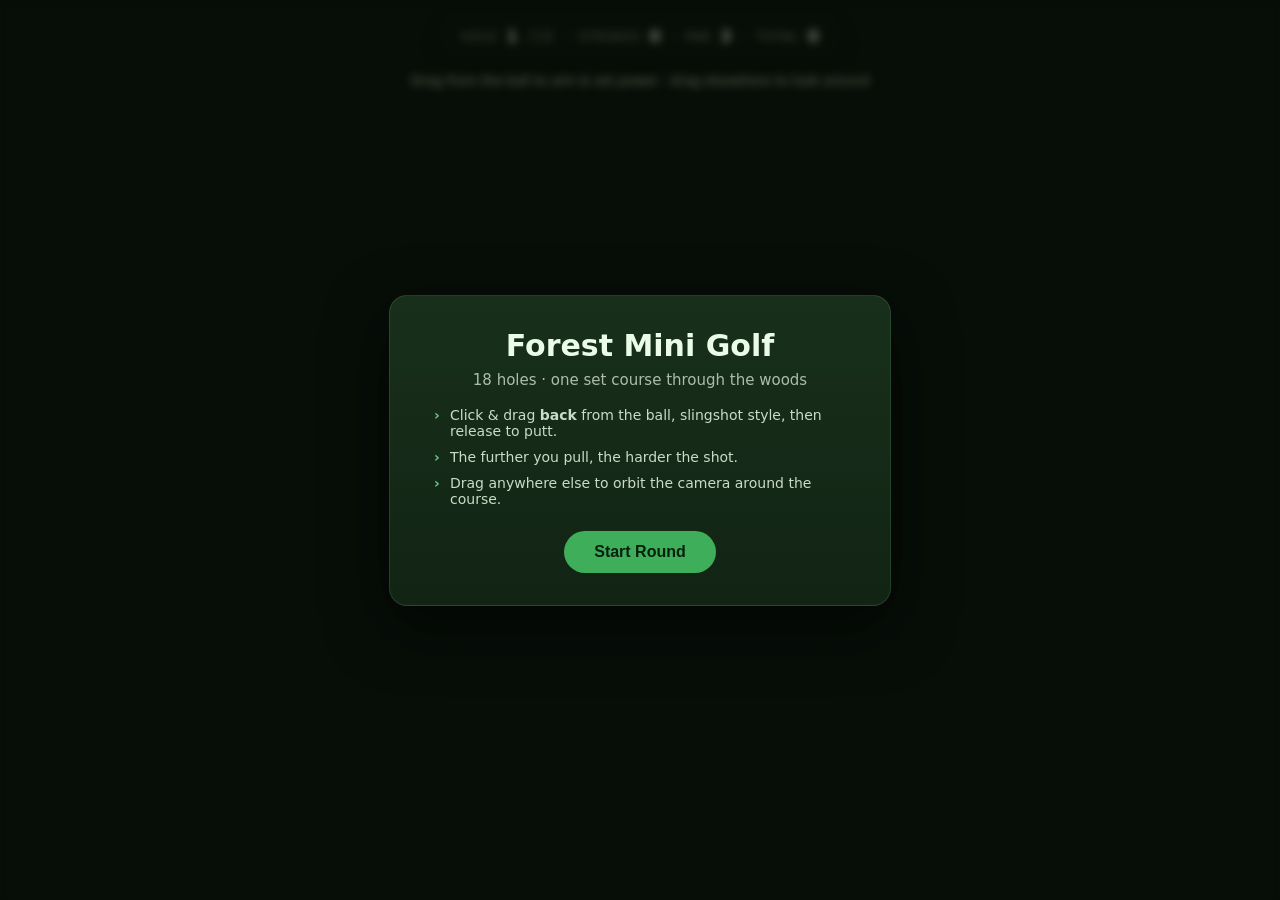
==== index.html @ 0131e3a5 "Prevent stale cache: no-cache meta + per-load versioned asset URLs" ====
<!DOCTYPE html>
<html lang="en">
<head>
  <meta charset="UTF-8" />
  <meta name="viewport" content="width=device-width, initial-scale=1.0" />
  <title>Forest Mini Golf</title>
  <!-- Never let the browser serve a stale page -->
  <meta http-equiv="Cache-Control" content="no-cache, no-store, must-revalidate" />
  <meta http-equiv="Pragma" content="no-cache" />
  <meta http-equiv="Expires" content="0" />
  <!-- Load the stylesheet with a per-load version so it's never cached -->
  <script>
    document.write(
      '<link rel="stylesheet" href="style.css?v=' + Date.now() + '">'
    );
  </script>
</head>
<body>
  <div id="ui">
    <div id="hud">
      <span class="label">Hole</span>
      <span id="hole">1</span>
      <span class="muted">/18</span>
      <span class="sep">·</span>
      <span class="label">Strokes</span>
      <span id="strokes">0</span>
      <span class="sep">·</span>
      <span class="label">Par</span>
      <span id="par">3</span>
      <span class="sep">·</span>
      <span class="label">Total</span>
      <span id="total">0</span>
    </div>
    <div id="hint">Drag from the ball to aim &amp; set power · drag elsewhere to look around</div>
  </div>

  <!-- Title / overview screen -->
  <div id="start">
    <div class="card">
      <h1>Forest Mini Golf</h1>
      <p class="tag">18 holes · one set course through the woods</p>
      <ul class="how">
        <li>Click &amp; drag <b>back</b> from the ball, slingshot style, then release to putt.</li>
        <li>The further you pull, the harder the shot.</li>
        <li>Drag anywhere else to orbit the camera around the course.</li>
      </ul>
      <button id="start-btn">Start Round</button>
    </div>
  </div>

  <!-- Between-hole / end-of-round message -->
  <div id="message" class="hidden">
    <div class="card">
      <h1 id="msg-title">Nice!</h1>
      <p id="msg-body"></p>
      <div id="scorecard" class="hidden"></div>
      <button id="msg-btn">Next Hole</button>
    </div>
  </div>

  <canvas id="renderCanvas" touch-action="none"></canvas>

  <script src="https://cdn.babylonjs.com/babylon.js"></script>
  <!-- Load the game with a per-load version so updates always show immediately -->
  <script>
    document.write(
      '<script src="game.js?v=' + Date.now() + '"><\/script>'
    );
  </script>
</body>
</html>
---- style.css ----
* {
  margin: 0;
  padding: 0;
  box-sizing: border-box;
}

html,
body {
  width: 100%;
  height: 100%;
  overflow: hidden;
  font-family: "Segoe UI", system-ui, -apple-system, sans-serif;
  background: #0c130d;
}

#renderCanvas {
  width: 100%;
  height: 100%;
  display: block;
  touch-action: none;
  outline: none;
}

#ui {
  position: absolute;
  top: 0;
  left: 0;
  width: 100%;
  padding: 16px;
  pointer-events: none;
  z-index: 10;
  display: flex;
  flex-direction: column;
  align-items: center;
  gap: 10px;
}

#hud {
  display: flex;
  align-items: center;
  gap: 9px;
  background: rgba(12, 24, 14, 0.62);
  color: #eafbe7;
  padding: 10px 18px;
  border-radius: 999px;
  backdrop-filter: blur(8px);
  font-size: 16px;
  font-weight: 600;
  letter-spacing: 0.3px;
  box-shadow: 0 6px 20px rgba(0, 0, 0, 0.35);
  border: 1px solid rgba(255, 255, 255, 0.06);
}

#hud .label {
  opacity: 0.55;
  font-weight: 500;
  font-size: 13px;
  text-transform: uppercase;
}

#hud .muted {
  opacity: 0.4;
  font-weight: 500;
}

#hud .sep {
  opacity: 0.25;
}

#hint {
  background: rgba(12, 24, 14, 0.5);
  color: #cfe9c8;
  padding: 6px 14px;
  border-radius: 999px;
  font-size: 13px;
  backdrop-filter: blur(8px);
}

/* Overlays */
#start,
#message {
  position: absolute;
  inset: 0;
  z-index: 20;
  display: flex;
  align-items: center;
  justify-content: center;
  background: rgba(4, 10, 5, 0.55);
  backdrop-filter: blur(4px);
}

#start.hidden,
#message.hidden,
#scorecard.hidden {
  display: none;
}

.card {
  background: linear-gradient(180deg, #18301b, #122414);
  color: #eafbe7;
  padding: 32px 40px;
  border-radius: 18px;
  text-align: center;
  box-shadow: 0 20px 60px rgba(0, 0, 0, 0.55);
  border: 1px solid rgba(140, 220, 150, 0.14);
  max-width: 92%;
}

.card h1 {
  font-size: 30px;
  margin-bottom: 8px;
}

.card .tag {
  opacity: 0.7;
  margin-bottom: 18px;
  font-size: 15px;
}

.card p {
  opacity: 0.8;
  margin-bottom: 20px;
  font-size: 15px;
}

.card .how {
  list-style: none;
  text-align: left;
  margin: 0 auto 24px;
  max-width: 420px;
  display: flex;
  flex-direction: column;
  gap: 10px;
}

.card .how li {
  font-size: 14px;
  opacity: 0.85;
  padding-left: 20px;
  position: relative;
}

.card .how li::before {
  content: "›";
  position: absolute;
  left: 4px;
  color: #7fe39a;
  font-weight: 700;
}

button {
  background: #3fae5a;
  color: #06210d;
  border: none;
  padding: 12px 30px;
  border-radius: 999px;
  font-size: 16px;
  font-weight: 700;
  cursor: pointer;
  transition: transform 0.08s ease, background 0.15s ease;
}

button:hover {
  background: #4fc46c;
}

button:active {
  transform: scale(0.96);
}

/* Scorecard */
#scorecard {
  margin: 0 auto 22px;
  max-width: 460px;
}

#scorecard table {
  width: 100%;
  border-collapse: collapse;
  font-size: 13px;
}

#scorecard th,
#scorecard td {
  padding: 5px 8px;
  text-align: center;
  border-bottom: 1px solid rgba(255, 255, 255, 0.07);
}

#scorecard th {
  opacity: 0.55;
  font-weight: 600;
  text-transform: uppercase;
  font-size: 11px;
}

#scorecard td.under {
  color: #6ee38a;
}

#scorecard td.over {
  color: #e88a7a;
}

#scorecard tr.total td {
  font-weight: 700;
  border-top: 2px solid rgba(255, 255, 255, 0.15);
  border-bottom: none;
  padding-top: 8px;
}
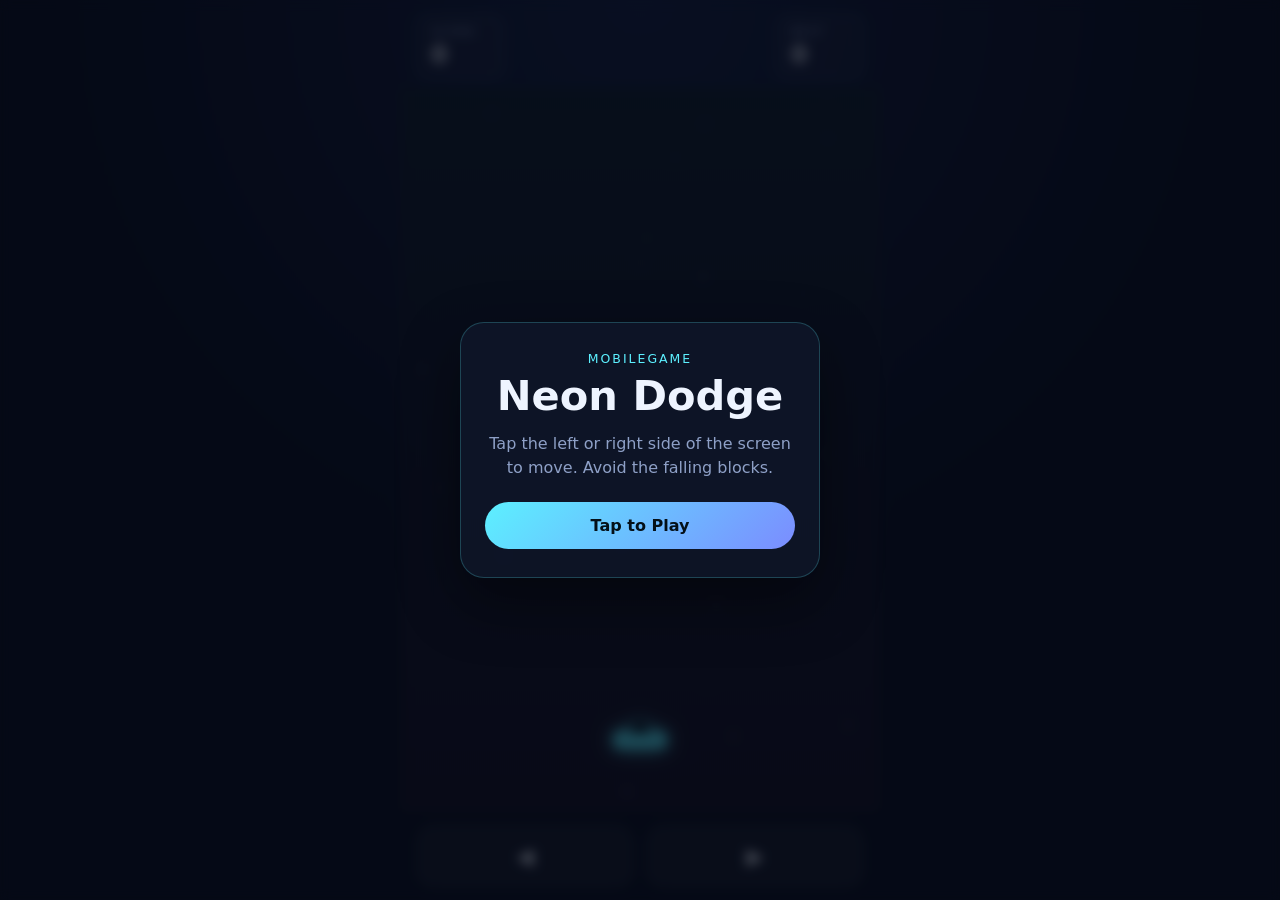
==== commit 4f9ab428: "Add Neon Dodge, a touch-friendly mobile browser game Introduce a simple canvas game with tap control" ====
--- a/index.html
+++ b/index.html
@@ -2,70 +2,41 @@
 <html lang="en">
 <head>
   <meta charset="UTF-8" />
-  <meta name="viewport" content="width=device-width, initial-scale=1.0" />
-  <title>Forest Mini Golf</title>
-  <!-- Never let the browser serve a stale page -->
-  <meta http-equiv="Cache-Control" content="no-cache, no-store, must-revalidate" />
-  <meta http-equiv="Pragma" content="no-cache" />
-  <meta http-equiv="Expires" content="0" />
-  <!-- Load the stylesheet with a per-load version so it's never cached -->
-  <script>
-    document.write(
-      '<link rel="stylesheet" href="style.css?v=' + Date.now() + '">'
-    );
-  </script>
+  <meta name="viewport" content="width=device-width, initial-scale=1.0, user-scalable=no" />
+  <meta name="apple-mobile-web-app-capable" content="yes" />
+  <title>Neon Dodge</title>
+  <link rel="stylesheet" href="style.css" />
 </head>
 <body>
-  <div id="ui">
-    <div id="hud">
-      <span class="label">Hole</span>
-      <span id="hole">1</span>
-      <span class="muted">/18</span>
-      <span class="sep">·</span>
-      <span class="label">Strokes</span>
-      <span id="strokes">0</span>
-      <span class="sep">·</span>
-      <span class="label">Par</span>
-      <span id="par">3</span>
-      <span class="sep">·</span>
-      <span class="label">Total</span>
-      <span id="total">0</span>
+  <div id="app">
+    <header>
+      <div class="score-box">
+        <span class="label">Score</span>
+        <span id="score">0</span>
+      </div>
+      <div class="score-box">
+        <span class="label">Best</span>
+        <span id="best">0</span>
+      </div>
+    </header>
+
+    <canvas id="game" touch-action="none"></canvas>
+
+    <div id="overlay" class="visible">
+      <div class="panel">
+        <p class="eyebrow">MobileGame</p>
+        <h1>Neon Dodge</h1>
+        <p class="subtitle">Tap the left or right side of the screen to move. Avoid the falling blocks.</p>
+        <button id="play-btn" type="button">Tap to Play</button>
+      </div>
     </div>
-    <div id="hint">Drag from the ball to aim &amp; set power · drag elsewhere to look around</div>
+
+    <footer>
+      <button id="left-btn" type="button" aria-label="Move left">◀</button>
+      <button id="right-btn" type="button" aria-label="Move right">▶</button>
+    </footer>
   </div>
 
-  <!-- Title / overview screen -->
-  <div id="start">
-    <div class="card">
-      <h1>Forest Mini Golf</h1>
-      <p class="tag">18 holes · one set course through the woods</p>
-      <ul class="how">
-        <li>Click &amp; drag <b>back</b> from the ball, slingshot style, then release to putt.</li>
-        <li>The further you pull, the harder the shot.</li>
-        <li>Drag anywhere else to orbit the camera around the course.</li>
-      </ul>
-      <button id="start-btn">Start Round</button>
-    </div>
-  </div>
-
-  <!-- Between-hole / end-of-round message -->
-  <div id="message" class="hidden">
-    <div class="card">
-      <h1 id="msg-title">Nice!</h1>
-      <p id="msg-body"></p>
-      <div id="scorecard" class="hidden"></div>
-      <button id="msg-btn">Next Hole</button>
-    </div>
-  </div>
-
-  <canvas id="renderCanvas" touch-action="none"></canvas>
-
-  <script src="https://cdn.babylonjs.com/babylon.js"></script>
-  <!-- Load the game with a per-load version so updates always show immediately -->
-  <script>
-    document.write(
-      '<script src="game.js?v=' + Date.now() + '"><\/script>'
-    );
-  </script>
+  <script src="game.js"></script>
 </body>
 </html>
--- a/style.css
+++ b/style.css
@@ -1,210 +1,150 @@
 * {
+  box-sizing: border-box;
   margin: 0;
   padding: 0;
-  box-sizing: border-box;
+  -webkit-tap-highlight-color: transparent;
+}
+
+:root {
+  color-scheme: dark;
+  font-family: "Segoe UI", system-ui, sans-serif;
+  --bg: #0b1020;
+  --panel: rgba(15, 22, 40, 0.92);
+  --accent: #5cf0ff;
+  --accent-2: #ff5ca8;
+  --text: #eef4ff;
+  --muted: #8ea0c7;
 }
 
 html,
 body {
-  width: 100%;
   height: 100%;
   overflow: hidden;
-  font-family: "Segoe UI", system-ui, -apple-system, sans-serif;
-  background: #0c130d;
+  background: radial-gradient(circle at top, #18244a 0%, var(--bg) 55%);
+  color: var(--text);
 }
 
-#renderCanvas {
-  width: 100%;
+#app {
+  display: grid;
+  grid-template-rows: auto 1fr auto;
   height: 100%;
-  display: block;
-  touch-action: none;
-  outline: none;
+  max-width: 480px;
+  margin: 0 auto;
 }
 
-#ui {
-  position: absolute;
-  top: 0;
-  left: 0;
-  width: 100%;
-  padding: 16px;
-  pointer-events: none;
-  z-index: 10;
+header {
+  display: flex;
+  justify-content: space-between;
+  gap: 12px;
+  padding: 14px 16px 8px;
+}
+
+.score-box {
   display: flex;
   flex-direction: column;
-  align-items: center;
-  gap: 10px;
+  gap: 2px;
+  min-width: 88px;
+  padding: 10px 14px;
+  border: 1px solid rgba(92, 240, 255, 0.25);
+  border-radius: 14px;
+  background: rgba(255, 255, 255, 0.04);
 }
 
-#hud {
-  display: flex;
-  align-items: center;
-  gap: 9px;
-  background: rgba(12, 24, 14, 0.62);
-  color: #eafbe7;
-  padding: 10px 18px;
-  border-radius: 999px;
-  backdrop-filter: blur(8px);
-  font-size: 16px;
-  font-weight: 600;
-  letter-spacing: 0.3px;
-  box-shadow: 0 6px 20px rgba(0, 0, 0, 0.35);
-  border: 1px solid rgba(255, 255, 255, 0.06);
+.score-box .label {
+  font-size: 0.72rem;
+  letter-spacing: 0.08em;
+  text-transform: uppercase;
+  color: var(--muted);
 }
 
-#hud .label {
-  opacity: 0.55;
-  font-weight: 500;
-  font-size: 13px;
-  text-transform: uppercase;
-}
-
-#hud .muted {
-  opacity: 0.4;
-  font-weight: 500;
-}
-
-#hud .sep {
-  opacity: 0.25;
-}
-
-#hint {
-  background: rgba(12, 24, 14, 0.5);
-  color: #cfe9c8;
-  padding: 6px 14px;
-  border-radius: 999px;
-  font-size: 13px;
-  backdrop-filter: blur(8px);
-}
-
-/* Overlays */
-#start,
-#message {
-  position: absolute;
-  inset: 0;
-  z-index: 20;
-  display: flex;
-  align-items: center;
-  justify-content: center;
-  background: rgba(4, 10, 5, 0.55);
-  backdrop-filter: blur(4px);
-}
-
-#start.hidden,
-#message.hidden,
-#scorecard.hidden {
-  display: none;
-}
-
-.card {
-  background: linear-gradient(180deg, #18301b, #122414);
-  color: #eafbe7;
-  padding: 32px 40px;
-  border-radius: 18px;
-  text-align: center;
-  box-shadow: 0 20px 60px rgba(0, 0, 0, 0.55);
-  border: 1px solid rgba(140, 220, 150, 0.14);
-  max-width: 92%;
-}
-
-.card h1 {
-  font-size: 30px;
-  margin-bottom: 8px;
-}
-
-.card .tag {
-  opacity: 0.7;
-  margin-bottom: 18px;
-  font-size: 15px;
-}
-
-.card p {
-  opacity: 0.8;
-  margin-bottom: 20px;
-  font-size: 15px;
-}
-
-.card .how {
-  list-style: none;
-  text-align: left;
-  margin: 0 auto 24px;
-  max-width: 420px;
-  display: flex;
-  flex-direction: column;
-  gap: 10px;
-}
-
-.card .how li {
-  font-size: 14px;
-  opacity: 0.85;
-  padding-left: 20px;
-  position: relative;
-}
-
-.card .how li::before {
-  content: "›";
-  position: absolute;
-  left: 4px;
-  color: #7fe39a;
+.score-box span:last-child {
+  font-size: 1.5rem;
   font-weight: 700;
 }
 
-button {
-  background: #3fae5a;
-  color: #06210d;
-  border: none;
-  padding: 12px 30px;
-  border-radius: 999px;
-  font-size: 16px;
-  font-weight: 700;
-  cursor: pointer;
-  transition: transform 0.08s ease, background 0.15s ease;
+#game {
+  display: block;
+  width: 100%;
+  height: 100%;
+  touch-action: none;
 }
 
-button:hover {
-  background: #4fc46c;
+#overlay {
+  position: fixed;
+  inset: 0;
+  display: grid;
+  place-items: center;
+  padding: 24px;
+  background: rgba(4, 8, 18, 0.72);
+  backdrop-filter: blur(6px);
+  transition: opacity 0.2s ease;
 }
 
-button:active {
-  transform: scale(0.96);
+#overlay.hidden {
+  opacity: 0;
+  pointer-events: none;
 }
 
-/* Scorecard */
-#scorecard {
-  margin: 0 auto 22px;
-  max-width: 460px;
+.panel {
+  width: min(100%, 360px);
+  padding: 28px 24px;
+  border-radius: 24px;
+  border: 1px solid rgba(92, 240, 255, 0.22);
+  background: var(--panel);
+  box-shadow: 0 24px 60px rgba(0, 0, 0, 0.45);
+  text-align: center;
 }
 
-#scorecard table {
-  width: 100%;
-  border-collapse: collapse;
-  font-size: 13px;
+.eyebrow {
+  margin-bottom: 8px;
+  font-size: 0.78rem;
+  letter-spacing: 0.16em;
+  text-transform: uppercase;
+  color: var(--accent);
 }
 
-#scorecard th,
-#scorecard td {
-  padding: 5px 8px;
-  text-align: center;
-  border-bottom: 1px solid rgba(255, 255, 255, 0.07);
+.panel h1 {
+  font-size: clamp(2rem, 8vw, 2.6rem);
+  line-height: 1.05;
 }
 
-#scorecard th {
-  opacity: 0.55;
-  font-weight: 600;
-  text-transform: uppercase;
-  font-size: 11px;
+.subtitle {
+  margin: 14px 0 22px;
+  color: var(--muted);
+  line-height: 1.5;
 }
 
-#scorecard td.under {
-  color: #6ee38a;
+button {
+  border: 0;
+  cursor: pointer;
+  font: inherit;
 }
 
-#scorecard td.over {
-  color: #e88a7a;
+#play-btn {
+  width: 100%;
+  padding: 14px 18px;
+  border-radius: 999px;
+  background: linear-gradient(135deg, var(--accent), #7b8cff);
+  color: #041018;
+  font-weight: 700;
 }
 
-#scorecard tr.total td {
-  font-weight: 700;
-  border-top: 2px solid rgba(255, 255, 255, 0.15);
-  border-bottom: none;
-  padding-top: 8px;
+footer {
+  display: grid;
+  grid-template-columns: 1fr 1fr;
+  gap: 12px;
+  padding: 12px 16px calc(12px + env(safe-area-inset-bottom));
 }
+
+footer button {
+  padding: 18px 0;
+  border-radius: 18px;
+  background: rgba(255, 255, 255, 0.06);
+  border: 1px solid rgba(255, 255, 255, 0.08);
+  color: var(--text);
+  font-size: 1.4rem;
+}
+
+footer button:active {
+  background: rgba(92, 240, 255, 0.18);
+}
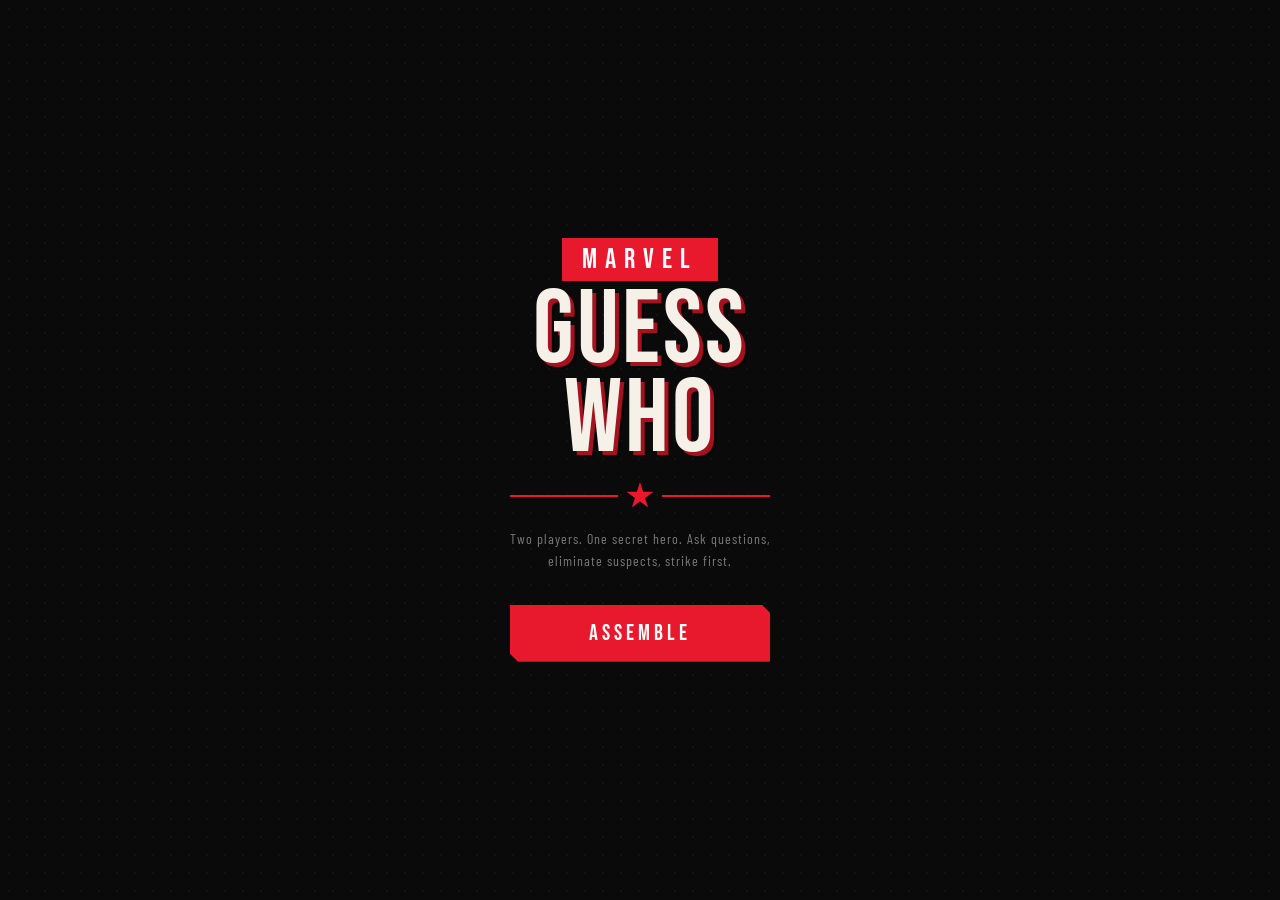
==== commit e211bd2b: "Add Marvel Guess Who pass-and-play game Fix secret reveal flow (Continue enables after first reveal)" ====
--- a/index.html
+++ b/index.html
@@ -1,42 +1,823 @@
 <!DOCTYPE html>
 <html lang="en">
 <head>
-  <meta charset="UTF-8" />
-  <meta name="viewport" content="width=device-width, initial-scale=1.0, user-scalable=no" />
-  <meta name="apple-mobile-web-app-capable" content="yes" />
-  <title>Neon Dodge</title>
-  <link rel="stylesheet" href="style.css" />
+<meta charset="UTF-8">
+<meta name="viewport" content="width=device-width, initial-scale=1.0, user-scalable=no">
+<title>Marvel Guess Who</title>
+<link rel="preconnect" href="https://fonts.googleapis.com">
+<link rel="preconnect" href="https://fonts.gstatic.com" crossorigin>
+<link href="https://fonts.googleapis.com/css2?family=Bebas+Neue&family=Barlow+Condensed:wght@400;600;700&display=swap" rel="stylesheet">
+<style>
+:root {
+  --red: #E8192C;
+  --red-dark: #a5111e;
+  --gold: #F5A623;
+  --dark: #0a0a0a;
+  --mid: #161616;
+  --card-bg: #1c1c1c;
+  --card-border: #2e2e2e;
+  --text: #F5F0E8;
+  --sub: #7a7a7a;
+  --elim-bg: #1a0a0a;
+  --elim-border: #2e1010;
+  --elim-text: #4a1818;
+}
+
+* { box-sizing: border-box; margin: 0; padding: 0; -webkit-tap-highlight-color: transparent; }
+
+body {
+  background: var(--dark);
+  color: var(--text);
+  font-family: 'Barlow Condensed', sans-serif;
+  min-height: 100vh;
+  overflow-x: hidden;
+}
+
+body::before {
+  content: '';
+  position: fixed; inset: 0;
+  background-image: radial-gradient(circle, rgba(255,255,255,0.04) 1px, transparent 1px);
+  background-size: 18px 18px;
+  pointer-events: none; z-index: 0;
+}
+
+.screen {
+  position: relative; z-index: 1;
+  min-height: 100vh;
+  display: flex; flex-direction: column;
+  align-items: center; justify-content: center;
+  padding: 24px 16px;
+}
+.screen.hidden { display: none; }
+
+.marvel-banner {
+  background: var(--red);
+  padding: 5px 20px;
+  display: inline-block;
+  margin: 0 auto 6px;
+}
+.marvel-banner span {
+  font-family: 'Bebas Neue', sans-serif;
+  font-size: 28px; letter-spacing: 8px;
+  color: white;
+}
+
+.title-logo {
+  font-family: 'Bebas Neue', sans-serif;
+  font-size: clamp(60px, 17vw, 104px);
+  line-height: 0.85; text-align: center;
+  color: var(--text);
+  text-shadow: 4px 4px 0 var(--red-dark), 6px 6px 0 rgba(0,0,0,0.5);
+  letter-spacing: 3px;
+  margin-bottom: 4px;
+}
+
+.title-rule {
+  display: flex; align-items: center; gap: 0; margin: 18px auto;
+  width: 100%; max-width: 300px;
+}
+.title-rule-line { flex: 1; height: 2px; background: var(--red); }
+.title-rule-star {
+  width: 28px; height: 28px; background: var(--red);
+  clip-path: polygon(50% 0%,61% 35%,98% 35%,68% 57%,79% 91%,50% 70%,21% 91%,32% 57%,2% 35%,39% 35%);
+  margin: 0 8px; flex-shrink: 0;
+}
+
+.title-desc {
+  font-size: 14px; color: var(--sub); text-align: center;
+  letter-spacing: 1px; max-width: 260px; line-height: 1.6; margin-bottom: 32px;
+}
+
+.btn {
+  font-family: 'Bebas Neue', sans-serif;
+  font-size: 22px; letter-spacing: 4px;
+  padding: 15px 36px; border: none; cursor: pointer;
+  transition: transform 0.1s, filter 0.15s;
+  display: block; width: 100%; max-width: 300px;
+  position: relative; overflow: hidden;
+}
+.btn::after {
+  content: ''; position: absolute;
+  inset: 0; background: rgba(255,255,255,0);
+  transition: background 0.15s;
+}
+.btn:hover::after { background: rgba(255,255,255,0.07); }
+.btn:active { transform: scale(0.97); }
+.btn:disabled { opacity: 0.35; cursor: not-allowed; transform: none; }
+
+.btn-primary { background: var(--red); color: white; clip-path: polygon(0 0, calc(100% - 8px) 0, 100% 8px, 100% 100%, 8px 100%, 0 calc(100% - 8px)); }
+.btn-secondary { background: transparent; color: var(--gold); border: 2px solid var(--gold); }
+.btn-ghost { background: transparent; color: var(--sub); border: 1px solid #2e2e2e; }
+
+.btn-sm {
+  font-family: 'Bebas Neue', sans-serif;
+  font-size: 15px; letter-spacing: 2px;
+  padding: 10px 18px; border: none; cursor: pointer;
+  transition: transform 0.1s;
+}
+.btn-sm:active { transform: scale(0.96); }
+.btn-sm.btn-primary { clip-path: polygon(0 0, calc(100% - 6px) 0, 100% 6px, 100% 100%, 6px 100%, 0 calc(100% - 6px)); }
+
+.setup-label {
+  font-family: 'Bebas Neue', sans-serif;
+  font-size: 12px; letter-spacing: 5px; color: var(--gold);
+  margin-bottom: 8px; text-align: left;
+}
+.player-input {
+  background: var(--mid); border: none;
+  border-bottom: 2px solid var(--card-border);
+  color: var(--text); font-family: 'Bebas Neue', sans-serif;
+  font-size: 22px; letter-spacing: 2px;
+  padding: 10px 4px; width: 100%; max-width: 300px;
+  display: block; margin-bottom: 24px; outline: none;
+  transition: border-color 0.2s;
+}
+.player-input:focus { border-color: var(--red); }
+.player-input::placeholder { color: #333; }
+.setup-section { width: 100%; max-width: 320px; }
+
+.size-row { display: flex; gap: 8px; max-width: 300px; margin-bottom: 28px; }
+.size-btn {
+  flex: 1; font-family: 'Bebas Neue', sans-serif;
+  font-size: 18px; letter-spacing: 2px;
+  padding: 10px 0; border: 2px solid var(--card-border);
+  background: var(--mid); color: var(--sub); cursor: pointer;
+  transition: all 0.15s;
+}
+.size-btn.active { border-color: var(--red); color: var(--text); background: #1e0a0a; }
+
+.pass-inner { text-align: center; width: 100%; max-width: 340px; }
+
+.player-tag {
+  display: inline-block;
+  background: var(--red);
+  font-family: 'Bebas Neue', sans-serif;
+  font-size: 12px; letter-spacing: 5px;
+  padding: 4px 14px; color: white;
+  margin-bottom: 12px;
+}
+.player-tag.p2 { background: #1a3a5c; border: 1px solid #2a5a8c; }
+
+.pass-heading {
+  font-family: 'Bebas Neue', sans-serif;
+  font-size: clamp(40px, 11vw, 60px);
+  letter-spacing: 2px; color: var(--text);
+  line-height: 1; margin-bottom: 20px;
+}
+
+.secret-box {
+  background: var(--mid);
+  border: 1px solid var(--card-border);
+  border-top: 3px solid var(--red);
+  padding: 20px 22px 16px;
+  margin-bottom: 20px;
+  text-align: center;
+  position: relative;
+}
+.secret-box .sb-label {
+  font-size: 10px; letter-spacing: 5px; color: var(--sub);
+  margin-bottom: 12px; text-transform: uppercase;
+}
+.secret-box .sb-name {
+  font-family: 'Bebas Neue', sans-serif;
+  font-size: 42px; letter-spacing: 2px; color: var(--text);
+  transition: filter 0.25s; line-height: 1.1;
+}
+.secret-box .sb-name.blurred { filter: blur(14px); user-select: none; }
+.secret-box .sb-hint {
+  font-size: 11px; color: var(--sub); margin-top: 10px;
+  letter-spacing: 2px; text-transform: uppercase;
+}
+
+.reveal-btn {
+  font-family: 'Bebas Neue', sans-serif;
+  font-size: 18px; letter-spacing: 4px;
+  padding: 14px 28px; cursor: pointer;
+  transition: transform 0.1s, background 0.15s;
+  width: 100%; max-width: 300px; display: block;
+  border: none; margin: 0 auto 10px;
+}
+.reveal-btn:active { transform: scale(0.97); }
+.reveal-btn.show-state {
+  background: var(--gold); color: #0a0a0a;
+  clip-path: polygon(0 0, calc(100% - 8px) 0, 100% 8px, 100% 100%, 8px 100%, 0 calc(100% - 8px));
+}
+.reveal-btn.hide-state { background: #222; color: var(--sub); border: 1px solid #333; }
+
+.handoff-inner { text-align: center; width: 100%; max-width: 300px; }
+.handoff-icon { font-size: 52px; margin-bottom: 14px; }
+.handoff-title {
+  font-family: 'Bebas Neue', sans-serif;
+  font-size: clamp(32px, 9vw, 50px);
+  letter-spacing: 3px; color: var(--text); margin-bottom: 8px;
+}
+.handoff-sub {
+  font-size: 14px; color: var(--sub); letter-spacing: 1px;
+  margin-bottom: 32px; line-height: 1.6;
+}
+.handoff-sub strong { color: var(--gold); }
+
+.board-wrap {
+  width: 100%; max-width: 480px;
+  display: flex; flex-direction: column; align-items: center;
+  padding-top: 12px; padding-bottom: 24px;
+}
+
+.board-header {
+  width: 100%;
+  background: var(--red);
+  padding: 10px 14px;
+  display: flex; align-items: center; justify-content: space-between;
+  margin-bottom: 12px;
+  clip-path: polygon(0 0, calc(100% - 10px) 0, 100% 10px, 100% 100%, 10px 100%, 0 calc(100% - 10px));
+}
+.board-player-label {
+  font-size: 10px; letter-spacing: 4px; color: rgba(255,255,255,0.6); margin-bottom: 1px;
+}
+.board-player-name {
+  font-family: 'Bebas Neue', sans-serif;
+  font-size: 22px; letter-spacing: 2px; color: white;
+}
+.board-instruct {
+  font-size: 10px; letter-spacing: 2px;
+  color: rgba(255,255,255,0.5); text-align: right; line-height: 1.4;
+}
+
+.elim-bar {
+  width: 100%; display: flex; align-items: center;
+  gap: 8px; margin-bottom: 10px;
+}
+.elim-bar-track {
+  flex: 1; height: 3px; background: #222; border-radius: 2px; overflow: hidden;
+}
+.elim-bar-fill {
+  height: 100%; background: var(--red);
+  border-radius: 2px; transition: width 0.3s;
+  width: 0%;
+}
+.elim-label {
+  font-size: 11px; color: var(--sub); letter-spacing: 1px; white-space: nowrap;
+}
+.elim-label strong { color: var(--text); }
+
+.board-grid {
+  display: grid;
+  grid-template-columns: repeat(4, 1fr);
+  gap: 6px; width: 100%;
+}
+
+.char-card {
+  background: var(--card-bg);
+  border: 1px solid var(--card-border);
+  padding: 0;
+  text-align: center; cursor: pointer;
+  transition: transform 0.12s, background 0.15s, border-color 0.15s;
+  position: relative;
+  min-height: 58px;
+  display: flex; align-items: center; justify-content: center;
+  user-select: none;
+  overflow: hidden;
+  touch-action: manipulation;
+}
+.char-card::before {
+  content: '';
+  position: absolute; top: 0; left: 0; right: 0; height: 2px;
+  background: var(--red); opacity: 0.5;
+}
+.char-card:active { transform: scale(0.93); }
+
+.char-card-inner {
+  padding: 10px 6px 8px;
+  width: 100%;
+}
+.char-card-name {
+  font-family: 'Bebas Neue', sans-serif;
+  font-size: 13px; letter-spacing: 0.5px;
+  line-height: 1.15; color: var(--text);
+  display: block;
+}
+
+.char-card.eliminated {
+  background: var(--elim-bg);
+  border-color: var(--elim-border);
+  cursor: pointer;
+}
+.char-card.eliminated::before { opacity: 0; }
+.char-card.eliminated::after {
+  content: '✕';
+  position: absolute; inset: 0;
+  display: flex; align-items: center; justify-content: center;
+  font-size: 18px; color: var(--elim-text);
+  font-family: 'Bebas Neue', sans-serif;
+}
+.char-card.eliminated .char-card-name {
+  color: var(--elim-text);
+  text-decoration: line-through;
+  opacity: 0.4;
+}
+
+.board-actions {
+  display: flex; gap: 8px; margin-top: 14px; width: 100%;
+}
+
+.overlay {
+  position: fixed; inset: 0; background: rgba(0,0,0,0.92);
+  display: flex; align-items: center; justify-content: center;
+  z-index: 100; padding: 20px;
+}
+.overlay.hidden { display: none; }
+.modal {
+  background: var(--mid);
+  border: 1px solid var(--card-border);
+  border-top: 3px solid var(--red);
+  padding: 28px 22px; width: 100%; max-width: 340px;
+  clip-path: polygon(0 0, calc(100% - 12px) 0, 100% 12px, 100% 100%, 12px 100%, 0 calc(100% - 12px));
+}
+.modal-title {
+  font-family: 'Bebas Neue', sans-serif;
+  font-size: 30px; letter-spacing: 2px; margin-bottom: 4px; color: var(--text);
+}
+.modal-sub { font-size: 13px; color: var(--sub); margin-bottom: 18px; letter-spacing: 1px; }
+.guess-select {
+  background: var(--dark); border: 1px solid #333;
+  border-bottom: 2px solid var(--red);
+  color: var(--text); font-family: 'Bebas Neue', sans-serif;
+  font-size: 18px; letter-spacing: 1px;
+  padding: 12px 10px; width: 100%;
+  margin-bottom: 18px; outline: none;
+  appearance: none; -webkit-appearance: none;
+}
+.modal-btns { display: flex; gap: 8px; }
+
+.win-wrap { text-align: center; max-width: 320px; }
+.win-label {
+  font-family: 'Bebas Neue', sans-serif;
+  font-size: 13px; letter-spacing: 8px; color: var(--gold);
+  margin-bottom: 10px;
+}
+.win-exclaim {
+  font-family: 'Bebas Neue', sans-serif;
+  font-size: clamp(64px, 20vw, 100px);
+  line-height: 0.85; color: var(--text);
+  text-shadow: 4px 4px 0 var(--red-dark);
+  letter-spacing: 4px;
+}
+.win-name {
+  font-family: 'Bebas Neue', sans-serif;
+  font-size: clamp(28px, 8vw, 44px);
+  color: var(--red); letter-spacing: 3px; margin-bottom: 6px;
+}
+.win-sub {
+  font-size: 13px; color: var(--sub); letter-spacing: 1px;
+  margin-bottom: 36px; line-height: 1.6;
+}
+.win-sub strong { color: var(--gold); }
+
+@keyframes flash-red {
+  0% { background: var(--red); }
+  100% { background: var(--dark); }
+}
+body.wrong-flash { animation: flash-red 0.4s ease-out; }
+</style>
 </head>
 <body>
-  <div id="app">
-    <header>
-      <div class="score-box">
-        <span class="label">Score</span>
-        <span id="score">0</span>
+
+<div class="screen" id="screen-title">
+  <div style="text-align:center;max-width:320px;">
+    <div class="marvel-banner"><span>MARVEL</span></div>
+    <div class="title-logo">GUESS<br>WHO</div>
+    <div class="title-rule">
+      <div class="title-rule-line"></div>
+      <div class="title-rule-star"></div>
+      <div class="title-rule-line"></div>
+    </div>
+    <p class="title-desc">Two players. One secret hero. Ask questions, eliminate suspects, strike first.</p>
+    <button type="button" class="btn btn-primary" id="btn-assemble" style="margin:0 auto;">Assemble</button>
+  </div>
+</div>
+
+<div class="screen hidden" id="screen-setup">
+  <div class="setup-section">
+    <div class="player-tag">Player 1</div>
+    <p class="setup-label" style="margin-top:12px;">Codename</p>
+    <input class="player-input" id="p1-name" type="text" placeholder="Tony Stark" maxlength="16" autocomplete="off">
+    <div class="player-tag p2">Player 2</div>
+    <p class="setup-label" style="margin-top:12px;">Codename</p>
+    <input class="player-input" id="p2-name" type="text" placeholder="Steve Rogers" maxlength="16" autocomplete="off">
+    <p class="setup-label" style="margin-top:4px;">Characters on Board</p>
+    <div class="size-row">
+      <button type="button" class="size-btn" id="size-20" data-size="20">20</button>
+      <button type="button" class="size-btn active" id="size-24" data-size="24">24</button>
+      <button type="button" class="size-btn" id="size-28" data-size="28">28</button>
+    </div>
+    <button type="button" class="btn btn-primary" id="btn-start" style="margin:0 auto;">Roll Roster</button>
+  </div>
+</div>
+
+<div class="screen hidden" id="screen-secret">
+  <div class="pass-inner">
+    <div class="player-tag" id="secret-player-tag">Player 1</div>
+    <h2 class="pass-heading" id="secret-player-label">AGENT NAME</h2>
+
+    <div class="secret-box">
+      <p class="sb-label">Your Secret Identity</p>
+      <p class="sb-name blurred" id="secret-name-display">Spider-Man</p>
+      <p class="sb-hint" id="secret-hint-text">Tap Reveal to see your character</p>
+    </div>
+
+    <button type="button" class="reveal-btn show-state" id="reveal-toggle-btn">Reveal Identity</button>
+    <button type="button" class="btn btn-ghost" id="secret-continue-btn" disabled
+      style="font-size:17px;padding:13px;letter-spacing:3px;margin:0 auto;">
+      Continue &rarr;
+    </button>
+  </div>
+</div>
+
+<div class="screen hidden" id="screen-handoff">
+  <div class="handoff-inner">
+    <div class="handoff-icon">📲</div>
+    <div class="handoff-title" id="handoff-title">Pass the Phone</div>
+    <p class="handoff-sub" id="handoff-sub">Hand it to <strong>Player 2</strong>.<br>Don't let them see the screen.</p>
+    <button type="button" class="btn btn-primary" id="btn-handoff" style="margin:0 auto;">Ready</button>
+  </div>
+</div>
+
+<div class="screen hidden" id="screen-board" style="justify-content:flex-start;">
+  <div class="board-wrap">
+    <div class="board-header">
+      <div>
+        <div class="board-player-label">NOW PLAYING</div>
+        <div class="board-player-name" id="board-turn-name">AGENT</div>
       </div>
-      <div class="score-box">
-        <span class="label">Best</span>
-        <span id="best">0</span>
-      </div>
-    </header>
-
-    <canvas id="game" touch-action="none"></canvas>
-
-    <div id="overlay" class="visible">
-      <div class="panel">
-        <p class="eyebrow">MobileGame</p>
-        <h1>Neon Dodge</h1>
-        <p class="subtitle">Tap the left or right side of the screen to move. Avoid the falling blocks.</p>
-        <button id="play-btn" type="button">Tap to Play</button>
+      <div class="board-instruct">TAP TO<br>ELIMINATE</div>
+    </div>
+
+    <div class="elim-bar">
+      <span class="elim-label">Eliminated <strong id="elim-counter">0</strong>/<span id="total-counter">24</span></span>
+      <div class="elim-bar-track">
+        <div class="elim-bar-fill" id="elim-bar-fill"></div>
       </div>
     </div>
 
-    <footer>
-      <button id="left-btn" type="button" aria-label="Move left">◀</button>
-      <button id="right-btn" type="button" aria-label="Move right">▶</button>
-    </footer>
+    <div class="board-grid" id="board-grid"></div>
+
+    <div class="board-actions">
+      <button type="button" class="btn btn-primary btn-sm" id="btn-guess" style="flex:2;">⚡ Final Guess</button>
+      <button type="button" class="btn btn-secondary btn-sm" id="btn-end-turn" style="flex:1.2;">End Turn</button>
+      <button type="button" class="btn btn-ghost btn-sm" id="btn-new-game" style="flex:0.8;font-size:12px;">New</button>
+    </div>
   </div>
-
-  <script src="game.js"></script>
+</div>
+
+<div class="overlay hidden" id="guess-modal">
+  <div class="modal">
+    <div class="modal-title">Final Guess</div>
+    <div class="modal-sub" id="guess-modal-sub">Who is the enemy agent?</div>
+    <select class="guess-select" id="guess-select"></select>
+    <div class="modal-btns">
+      <button type="button" class="btn btn-primary btn-sm" id="btn-submit-guess" style="flex:2;">Confirm</button>
+      <button type="button" class="btn btn-ghost btn-sm" id="btn-cancel-guess" style="flex:1;">Cancel</button>
+    </div>
+  </div>
+</div>
+
+<div class="screen hidden" id="screen-win">
+  <div class="win-wrap">
+    <div class="win-label">Mission Complete</div>
+    <div class="win-exclaim">WIN!</div>
+    <div class="win-name" id="win-name">PLAYER 1</div>
+    <p class="win-sub">correctly identified <strong id="win-char"></strong></p>
+    <button type="button" class="btn btn-primary" id="btn-play-again" style="margin:0 auto;">Play Again</button>
+  </div>
+</div>
+
+<script>
+const ALL_CHARACTERS = [
+  "Spider-Man","Iron Man","Captain America","Thor","Black Widow","Hulk","Hawkeye",
+  "Black Panther","Doctor Strange","Scarlet Witch","Vision","Ant-Man","Wasp",
+  "Winter Soldier","Falcon","War Machine","Loki","Thanos","Nick Fury",
+  "Rocket","Groot","Star-Lord","Gamora","Drax","Nebula","Mantis","Yondu",
+  "Wolverine","Cyclops","Jean Grey","Storm","Magneto","Professor X","Mystique",
+  "Nightcrawler","Beast","Rogue","Gambit","Deadpool","Cable","Domino",
+  "Psylocke","Bishop","Colossus","Dazzler",
+  "Ghost Rider","Daredevil","Jessica Jones","Luke Cage","Iron Fist","Punisher",
+  "Moon Knight","Echo","Blade","Morbius","Ms. Marvel","She-Hulk","Shang-Chi",
+  "America Chavez","Kate Bishop","Yelena Belova","Red Guardian","Taskmaster",
+  "Kang","Ultron","Red Skull","MODOK","Abomination","Whiplash","Vulture",
+  "Mysterio","Electro","Rhino","Sandman","Venom","Carnage","Mister Sinister",
+  "Apocalypse","Juggernaut","Sabretooth","Silver Surfer","Galactus","Odin","Hela",
+  "Valkyrie","Korg","Adam Warlock","Nova","Captain Marvel","Monica Rambeau",
+  "Spider-Woman","Spider-Gwen","Miles Morales",
+  "Pepper Potts","J. Jonah Jameson","Norman Osborn","Kingpin",
+  "Mr. Fantastic","Invisible Woman","Human Torch","The Thing","Doctor Doom",
+  "Stan Lee"
+];
+
+const state = {
+  p1Name: "Player 1",
+  p2Name: "Player 2",
+  boardSize: 24,
+  characters: [],
+  p1Secret: "",
+  p2Secret: "",
+  boardP1: [],
+  boardP2: [],
+  currentPlayer: 1,
+  secretRevealedOnce: false,
+  secretSetupStep: 1,
+  handoffNext: null,
+  secretVisible: false
+};
+
+function shuffle(arr) {
+  const a = [...arr];
+  for (let i = a.length - 1; i > 0; i -= 1) {
+    const j = Math.floor(Math.random() * (i + 1));
+    [a[i], a[j]] = [a[j], a[i]];
+  }
+  return a;
+}
+
+function show(id) {
+  document.querySelectorAll(".screen").forEach((screen) => screen.classList.add("hidden"));
+  document.getElementById(id).classList.remove("hidden");
+}
+
+function setContinueEnabled(enabled) {
+  const contBtn = document.getElementById("secret-continue-btn");
+  contBtn.disabled = !enabled;
+}
+
+function showTitle() {
+  state.handoffNext = null;
+  state.secretVisible = false;
+  state.secretRevealedOnce = false;
+  show("screen-title");
+}
+
+function showSetup() {
+  show("screen-setup");
+}
+
+function setSize(n) {
+  state.boardSize = n;
+  document.querySelectorAll(".size-btn").forEach((btn) => {
+    btn.classList.toggle("active", Number(btn.dataset.size) === n);
+  });
+}
+
+function getName(id, fallback) {
+  return document.getElementById(id).value.trim() || fallback;
+}
+
+function pickSecrets(characters) {
+  const pool = shuffle(characters);
+  let p1Secret = pool[0];
+  let p2Secret = pool[1];
+  if (p1Secret === p2Secret) {
+    p2Secret = pool[2] || pool[0];
+  }
+  return { p1Secret, p2Secret };
+}
+
+function startGame() {
+  state.p1Name = getName("p1-name", "Player 1");
+  state.p2Name = getName("p2-name", "Player 2");
+  const pool = shuffle(ALL_CHARACTERS);
+  state.characters = pool.slice(0, state.boardSize);
+  const secrets = pickSecrets(state.characters);
+  state.p1Secret = secrets.p1Secret;
+  state.p2Secret = secrets.p2Secret;
+  state.boardP1 = new Array(state.boardSize).fill(false);
+  state.boardP2 = new Array(state.boardSize).fill(false);
+  state.currentPlayer = 1;
+  showSecretScreen(1);
+}
+
+function showSecretScreen(playerNum) {
+  state.secretRevealedOnce = false;
+  state.secretVisible = false;
+
+  const name = playerNum === 1 ? state.p1Name : state.p2Name;
+  const secret = playerNum === 1 ? state.p1Secret : state.p2Secret;
+  const tag = document.getElementById("secret-player-tag");
+
+  tag.textContent = "Player " + playerNum;
+  tag.className = "player-tag" + (playerNum === 2 ? " p2" : "");
+  document.getElementById("secret-player-label").textContent = name.toUpperCase();
+
+  const nameEl = document.getElementById("secret-name-display");
+  nameEl.textContent = secret;
+  nameEl.classList.add("blurred");
+
+  const revBtn = document.getElementById("reveal-toggle-btn");
+  revBtn.textContent = "Reveal Identity";
+  revBtn.className = "reveal-btn show-state";
+  document.getElementById("secret-hint-text").textContent = "Tap Reveal to see your character";
+  setContinueEnabled(false);
+
+  state.secretSetupStep = playerNum;
+  show("screen-secret");
+}
+
+function toggleReveal() {
+  const nameEl = document.getElementById("secret-name-display");
+  const revBtn = document.getElementById("reveal-toggle-btn");
+  const hintEl = document.getElementById("secret-hint-text");
+
+  state.secretVisible = !state.secretVisible;
+
+  if (state.secretVisible) {
+    nameEl.classList.remove("blurred");
+    revBtn.textContent = "Hide Identity";
+    revBtn.className = "reveal-btn hide-state";
+    hintEl.textContent = "Make sure nobody else is looking!";
+    state.secretRevealedOnce = true;
+    setContinueEnabled(true);
+  } else {
+    nameEl.classList.add("blurred");
+    revBtn.textContent = "Reveal Identity";
+    revBtn.className = "reveal-btn show-state";
+    hintEl.textContent = state.secretRevealedOnce
+      ? "Identity hidden. Tap Continue when ready."
+      : "Tap Reveal to see your character";
+  }
+}
+
+function onSecretContinue() {
+  const contBtn = document.getElementById("secret-continue-btn");
+  if (contBtn.disabled) return;
+
+  document.getElementById("secret-name-display").classList.add("blurred");
+  state.secretVisible = false;
+
+  if (state.secretSetupStep === 1) {
+    document.getElementById("handoff-title").textContent = "Pass to " + state.p2Name;
+    document.getElementById("handoff-sub").innerHTML =
+      "Hand the phone to <strong>" + state.p2Name + "</strong>.<br>Don't let them see the screen.";
+    state.handoffNext = "p2secret";
+  } else {
+    document.getElementById("handoff-title").textContent = "Pass to " + state.p1Name;
+    document.getElementById("handoff-sub").innerHTML =
+      "Hand the phone to <strong>" + state.p1Name + "</strong>.<br>They go first!";
+    state.handoffNext = "startboard";
+  }
+  show("screen-handoff");
+}
+
+function onHandoffContinue() {
+  if (state.handoffNext === "p2secret") {
+    showSecretScreen(2);
+  } else if (state.handoffNext === "startboard" || state.handoffNext === "boardturn") {
+    renderBoard();
+    show("screen-board");
+  }
+  state.handoffNext = null;
+}
+
+function renderBoard() {
+  const p = state.currentPlayer;
+  const name = p === 1 ? state.p1Name : state.p2Name;
+  const elimArr = p === 1 ? state.boardP1 : state.boardP2;
+
+  document.getElementById("board-turn-name").textContent = name.toUpperCase();
+  document.getElementById("total-counter").textContent = state.boardSize;
+
+  const grid = document.getElementById("board-grid");
+  grid.innerHTML = "";
+
+  state.characters.forEach((char, i) => {
+    const card = document.createElement("button");
+    card.type = "button";
+    card.className = "char-card" + (elimArr[i] ? " eliminated" : "");
+    card.setAttribute("aria-label", char + (elimArr[i] ? " eliminated" : ""));
+
+    const inner = document.createElement("div");
+    inner.className = "char-card-inner";
+    const nameEl = document.createElement("span");
+    nameEl.className = "char-card-name";
+    nameEl.textContent = char;
+    inner.appendChild(nameEl);
+    card.appendChild(inner);
+    card.addEventListener("click", () => toggleElim(i));
+    grid.appendChild(card);
+  });
+
+  updateElimBar();
+}
+
+function toggleElim(idx) {
+  const p = state.currentPlayer;
+  if (p === 1) state.boardP1[idx] = !state.boardP1[idx];
+  else state.boardP2[idx] = !state.boardP2[idx];
+
+  const elimArr = p === 1 ? state.boardP1 : state.boardP2;
+  const cards = document.querySelectorAll("#board-grid .char-card");
+  if (cards[idx]) cards[idx].classList.toggle("eliminated", elimArr[idx]);
+  updateElimBar();
+}
+
+function updateElimBar() {
+  const p = state.currentPlayer;
+  const arr = p === 1 ? state.boardP1 : state.boardP2;
+  const count = arr.filter(Boolean).length;
+  document.getElementById("elim-counter").textContent = count;
+  document.getElementById("elim-bar-fill").style.width = ((count / state.boardSize) * 100) + "%";
+}
+
+function endTurn() {
+  const nextPlayer = state.currentPlayer === 1 ? 2 : 1;
+  const nextName = nextPlayer === 1 ? state.p1Name : state.p2Name;
+  document.getElementById("handoff-title").textContent = "Pass to " + nextName;
+  document.getElementById("handoff-sub").innerHTML =
+    "Hand the phone to <strong>" + nextName + "</strong>.<br>Don't let them see the screen.";
+  state.currentPlayer = nextPlayer;
+  state.handoffNext = "boardturn";
+  show("screen-handoff");
+}
+
+function openGuessModal() {
+  const p = state.currentPlayer;
+  const myName = p === 1 ? state.p1Name : state.p2Name;
+  const theirName = p === 1 ? state.p2Name : state.p1Name;
+  document.getElementById("guess-modal-sub").textContent =
+    myName + ": who is " + theirName + "'s secret identity?";
+
+  const sel = document.getElementById("guess-select");
+  sel.innerHTML = "";
+  state.characters.forEach((char) => {
+    const opt = document.createElement("option");
+    opt.value = char;
+    opt.textContent = char;
+    sel.appendChild(opt);
+  });
+
+  document.getElementById("guess-modal").classList.remove("hidden");
+}
+
+function closeGuessModal() {
+  document.getElementById("guess-modal").classList.add("hidden");
+}
+
+function flashWrongGuess() {
+  document.body.classList.add("wrong-flash");
+  window.setTimeout(() => document.body.classList.remove("wrong-flash"), 400);
+}
+
+function submitGuess() {
+  const guess = document.getElementById("guess-select").value;
+  const p = state.currentPlayer;
+  const correct = p === 1 ? state.p2Secret : state.p1Secret;
+  const guesserName = p === 1 ? state.p1Name : state.p2Name;
+  closeGuessModal();
+
+  if (guess === correct) {
+    document.getElementById("win-name").textContent = guesserName.toUpperCase();
+    document.getElementById("win-char").textContent = correct;
+    show("screen-win");
+    return;
+  }
+
+  flashWrongGuess();
+  const nextPlayer = p === 1 ? 2 : 1;
+  const nextName = nextPlayer === 1 ? state.p1Name : state.p2Name;
+  document.getElementById("handoff-title").textContent = "Wrong Guess!";
+  document.getElementById("handoff-sub").innerHTML =
+    "It wasn't <strong>" + guess + "</strong>.<br>Pass to <strong>" + nextName + "</strong>.";
+  state.currentPlayer = nextPlayer;
+  state.handoffNext = "boardturn";
+  show("screen-handoff");
+}
+
+function confirmNewGame() {
+  if (window.confirm("Start a new game?")) showTitle();
+}
+
+document.getElementById("btn-assemble").addEventListener("click", showSetup);
+document.getElementById("btn-start").addEventListener("click", startGame);
+document.getElementById("reveal-toggle-btn").addEventListener("click", toggleReveal);
+document.getElementById("secret-continue-btn").addEventListener("click", onSecretContinue);
+document.getElementById("btn-handoff").addEventListener("click", onHandoffContinue);
+document.getElementById("btn-guess").addEventListener("click", openGuessModal);
+document.getElementById("btn-end-turn").addEventListener("click", endTurn);
+document.getElementById("btn-new-game").addEventListener("click", confirmNewGame);
+document.getElementById("btn-submit-guess").addEventListener("click", submitGuess);
+document.getElementById("btn-cancel-guess").addEventListener("click", closeGuessModal);
+document.getElementById("btn-play-again").addEventListener("click", showTitle);
+
+document.querySelectorAll(".size-btn").forEach((btn) => {
+  btn.addEventListener("click", () => setSize(Number(btn.dataset.size)));
+});
+
+document.getElementById("guess-modal").addEventListener("click", (event) => {
+  if (event.target.id === "guess-modal") closeGuessModal();
+});
+
+["p1-name", "p2-name"].forEach((id) => {
+  document.getElementById(id).addEventListener("keydown", (event) => {
+    if (event.key === "Enter") startGame();
+  });
+});
+</script>
 </body>
 </html>
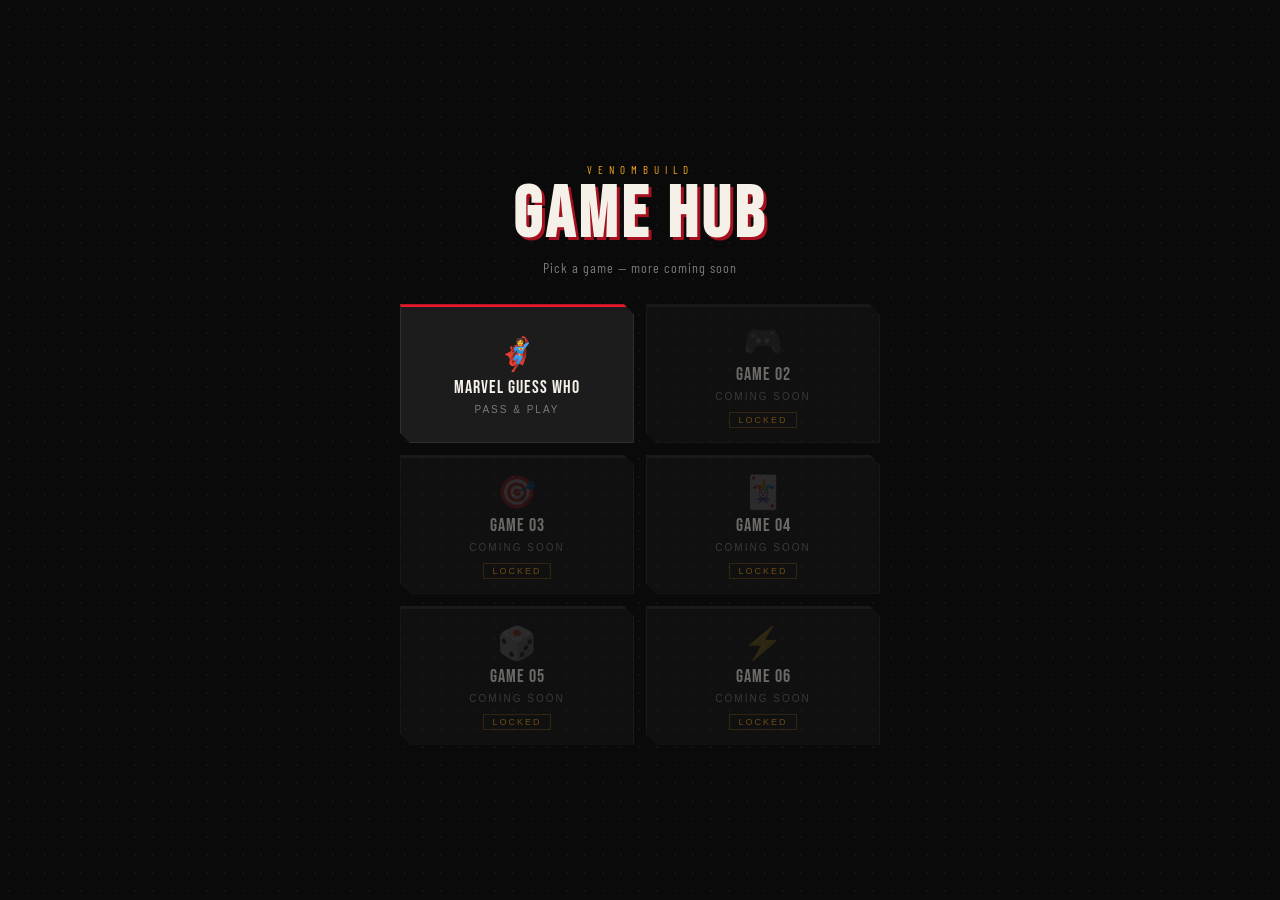
==== commit dbefe76e: "Merge pull request #3 from venombuild/cursor/game-hub-menu-4b31 Add Game Hub menu with placeholder g" ====
--- a/index.html
+++ b/index.html
@@ -3,7 +3,7 @@
 <head>
 <meta charset="UTF-8">
 <meta name="viewport" content="width=device-width, initial-scale=1.0, user-scalable=no">
-<title>Marvel Guess Who</title>
+<title>Game Hub</title>
 <link rel="preconnect" href="https://fonts.googleapis.com">
 <link rel="preconnect" href="https://fonts.gstatic.com" crossorigin>
 <link href="https://fonts.googleapis.com/css2?family=Bebas+Neue&family=Barlow+Condensed:wght@400;600;700&display=swap" rel="stylesheet">
@@ -378,12 +378,141 @@
   100% { background: var(--dark); }
 }
 body.wrong-flash { animation: flash-red 0.4s ease-out; }
+
+/* ===== MAIN MENU ===== */
+.menu-wrap {
+  width: 100%;
+  max-width: 480px;
+  padding-top: 8px;
+}
+
+.menu-header {
+  text-align: center;
+  margin-bottom: 28px;
+}
+
+.menu-eyebrow {
+  font-size: 11px;
+  letter-spacing: 6px;
+  text-transform: uppercase;
+  color: var(--gold);
+  margin-bottom: 8px;
+}
+
+.menu-title {
+  font-family: 'Bebas Neue', sans-serif;
+  font-size: clamp(48px, 14vw, 72px);
+  letter-spacing: 4px;
+  line-height: 0.9;
+  color: var(--text);
+  text-shadow: 3px 3px 0 var(--red-dark);
+}
+
+.menu-sub {
+  margin-top: 10px;
+  font-size: 14px;
+  color: var(--sub);
+  letter-spacing: 1px;
+}
+
+.game-grid {
+  display: grid;
+  grid-template-columns: repeat(2, 1fr);
+  gap: 12px;
+  width: 100%;
+}
+
+.game-tile {
+  background: var(--card-bg);
+  border: 1px solid var(--card-border);
+  border-top: 3px solid var(--red);
+  padding: 18px 12px 14px;
+  text-align: center;
+  cursor: pointer;
+  transition: transform 0.12s, border-color 0.15s, background 0.15s;
+  touch-action: manipulation;
+  min-height: 132px;
+  display: flex;
+  flex-direction: column;
+  align-items: center;
+  justify-content: center;
+  gap: 6px;
+  clip-path: polygon(0 0, calc(100% - 10px) 0, 100% 10px, 100% 100%, 10px 100%, 0 calc(100% - 10px));
+}
+
+.game-tile:active { transform: scale(0.96); }
+.game-tile:hover { border-color: #444; background: #222; }
+
+.game-tile.placeholder {
+  opacity: 0.42;
+  cursor: not-allowed;
+  border-top-color: #333;
+}
+.game-tile.placeholder:active { transform: none; }
+.game-tile.placeholder:hover { border-color: var(--card-border); background: var(--card-bg); }
+
+.game-tile-icon {
+  font-size: 32px;
+  line-height: 1;
+  margin-bottom: 2px;
+}
+
+.game-tile-name {
+  font-family: 'Bebas Neue', sans-serif;
+  font-size: 18px;
+  letter-spacing: 1px;
+  color: var(--text);
+  line-height: 1.1;
+}
+
+.game-tile-sub {
+  font-size: 10px;
+  letter-spacing: 2px;
+  text-transform: uppercase;
+  color: var(--sub);
+}
+
+.game-tile-badge {
+  margin-top: 4px;
+  font-size: 9px;
+  letter-spacing: 2px;
+  text-transform: uppercase;
+  color: var(--gold);
+  border: 1px solid rgba(245, 166, 35, 0.35);
+  padding: 2px 8px;
+}
+
+.back-btn {
+  font-family: 'Bebas Neue', sans-serif;
+  font-size: 14px;
+  letter-spacing: 3px;
+  background: transparent;
+  border: none;
+  color: var(--sub);
+  cursor: pointer;
+  padding: 8px 0;
+  margin-bottom: 12px;
+  align-self: flex-start;
+}
+.back-btn:active { color: var(--text); }
 </style>
 </head>
 <body>
 
-<div class="screen" id="screen-title">
+<div class="screen" id="screen-menu">
+  <div class="menu-wrap">
+    <div class="menu-header">
+      <p class="menu-eyebrow">Venombuild</p>
+      <h1 class="menu-title">GAME HUB</h1>
+      <p class="menu-sub">Pick a game — more coming soon</p>
+    </div>
+    <div class="game-grid" id="game-grid"></div>
+  </div>
+</div>
+
+<div class="screen hidden" id="screen-title">
   <div style="text-align:center;max-width:320px;">
+    <button type="button" class="back-btn" id="btn-back-menu" style="margin:0 auto 8px;display:block;">&larr; Menu</button>
     <div class="marvel-banner"><span>MARVEL</span></div>
     <div class="title-logo">GUESS<br>WHO</div>
     <div class="title-rule">
@@ -398,6 +527,7 @@
 
 <div class="screen hidden" id="screen-setup">
   <div class="setup-section">
+    <button type="button" class="back-btn" id="btn-back-title">&larr; Back</button>
     <div class="player-tag">Player 1</div>
     <p class="setup-label" style="margin-top:12px;">Codename</p>
     <input class="player-input" id="p1-name" type="text" placeholder="Tony Stark" maxlength="16" autocomplete="off">
@@ -548,11 +678,56 @@
   contBtn.disabled = !enabled;
 }
 
+const GAMES = [
+  { id: "guess-who", name: "Marvel Guess Who", subtitle: "Pass & Play", icon: "🦸", available: true },
+  { id: "placeholder-2", name: "Game 02", subtitle: "Coming Soon", icon: "🎮", available: false },
+  { id: "placeholder-3", name: "Game 03", subtitle: "Coming Soon", icon: "🎯", available: false },
+  { id: "placeholder-4", name: "Game 04", subtitle: "Coming Soon", icon: "🃏", available: false },
+  { id: "placeholder-5", name: "Game 05", subtitle: "Coming Soon", icon: "🎲", available: false },
+  { id: "placeholder-6", name: "Game 06", subtitle: "Coming Soon", icon: "⚡", available: false }
+];
+
+function showMenu() {
+  state.handoffNext = null;
+  state.secretVisible = false;
+  state.secretRevealedOnce = false;
+  closeGuessModal();
+  show("screen-menu");
+}
+
 function showTitle() {
   state.handoffNext = null;
   state.secretVisible = false;
   state.secretRevealedOnce = false;
   show("screen-title");
+}
+
+function renderMenu() {
+  const grid = document.getElementById("game-grid");
+  grid.innerHTML = "";
+
+  GAMES.forEach((game) => {
+    const tile = document.createElement("button");
+    tile.type = "button";
+    tile.className = "game-tile" + (game.available ? "" : " placeholder");
+    tile.disabled = !game.available;
+
+    tile.innerHTML =
+      '<span class="game-tile-icon">' + game.icon + "</span>" +
+      '<span class="game-tile-name">' + game.name + "</span>" +
+      '<span class="game-tile-sub">' + game.subtitle + "</span>" +
+      (game.available ? "" : '<span class="game-tile-badge">Locked</span>');
+
+    if (game.available) {
+      tile.addEventListener("click", () => openGame(game.id));
+    }
+
+    grid.appendChild(tile);
+  });
+}
+
+function openGame(id) {
+  if (id === "guess-who") showTitle();
 }
 
 function showSetup() {
@@ -790,9 +965,11 @@
 }
 
 function confirmNewGame() {
-  if (window.confirm("Start a new game?")) showTitle();
-}
-
+  if (window.confirm("Leave this game and return to the menu?")) showMenu();
+}
+
+document.getElementById("btn-back-menu").addEventListener("click", showMenu);
+document.getElementById("btn-back-title").addEventListener("click", showTitle);
 document.getElementById("btn-assemble").addEventListener("click", showSetup);
 document.getElementById("btn-start").addEventListener("click", startGame);
 document.getElementById("reveal-toggle-btn").addEventListener("click", toggleReveal);
@@ -818,6 +995,9 @@
     if (event.key === "Enter") startGame();
   });
 });
+
+renderMenu();
+showMenu();
 </script>
 </body>
 </html>
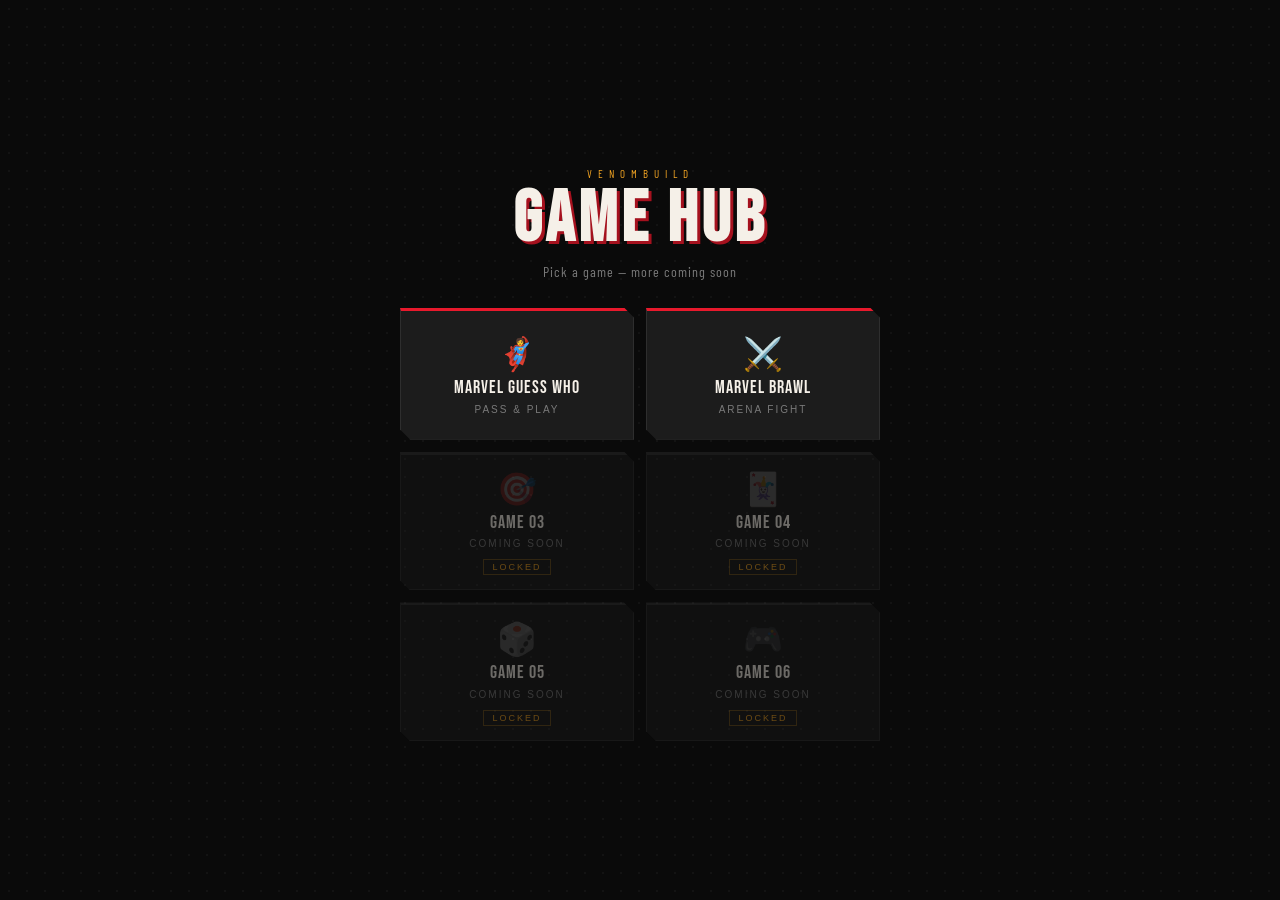
==== commit 82f8a509: "Add Marvel Brawl turn-based arena fighter Two-player pass-the-phone battle on a circular ring with 4" ====
--- a/index.html
+++ b/index.html
@@ -680,11 +680,11 @@
 
 const GAMES = [
   { id: "guess-who", name: "Marvel Guess Who", subtitle: "Pass & Play", icon: "🦸", available: true },
-  { id: "placeholder-2", name: "Game 02", subtitle: "Coming Soon", icon: "🎮", available: false },
+  { id: "marvel-brawl", name: "Marvel Brawl", subtitle: "Arena Fight", icon: "⚔️", available: true },
   { id: "placeholder-3", name: "Game 03", subtitle: "Coming Soon", icon: "🎯", available: false },
   { id: "placeholder-4", name: "Game 04", subtitle: "Coming Soon", icon: "🃏", available: false },
   { id: "placeholder-5", name: "Game 05", subtitle: "Coming Soon", icon: "🎲", available: false },
-  { id: "placeholder-6", name: "Game 06", subtitle: "Coming Soon", icon: "⚡", available: false }
+  { id: "placeholder-6", name: "Game 06", subtitle: "Coming Soon", icon: "🎮", available: false }
 ];
 
 function showMenu() {
@@ -728,6 +728,7 @@
 
 function openGame(id) {
   if (id === "guess-who") showTitle();
+  if (id === "marvel-brawl") window.location.href = "marvel-brawl.html";
 }
 
 function showSetup() {
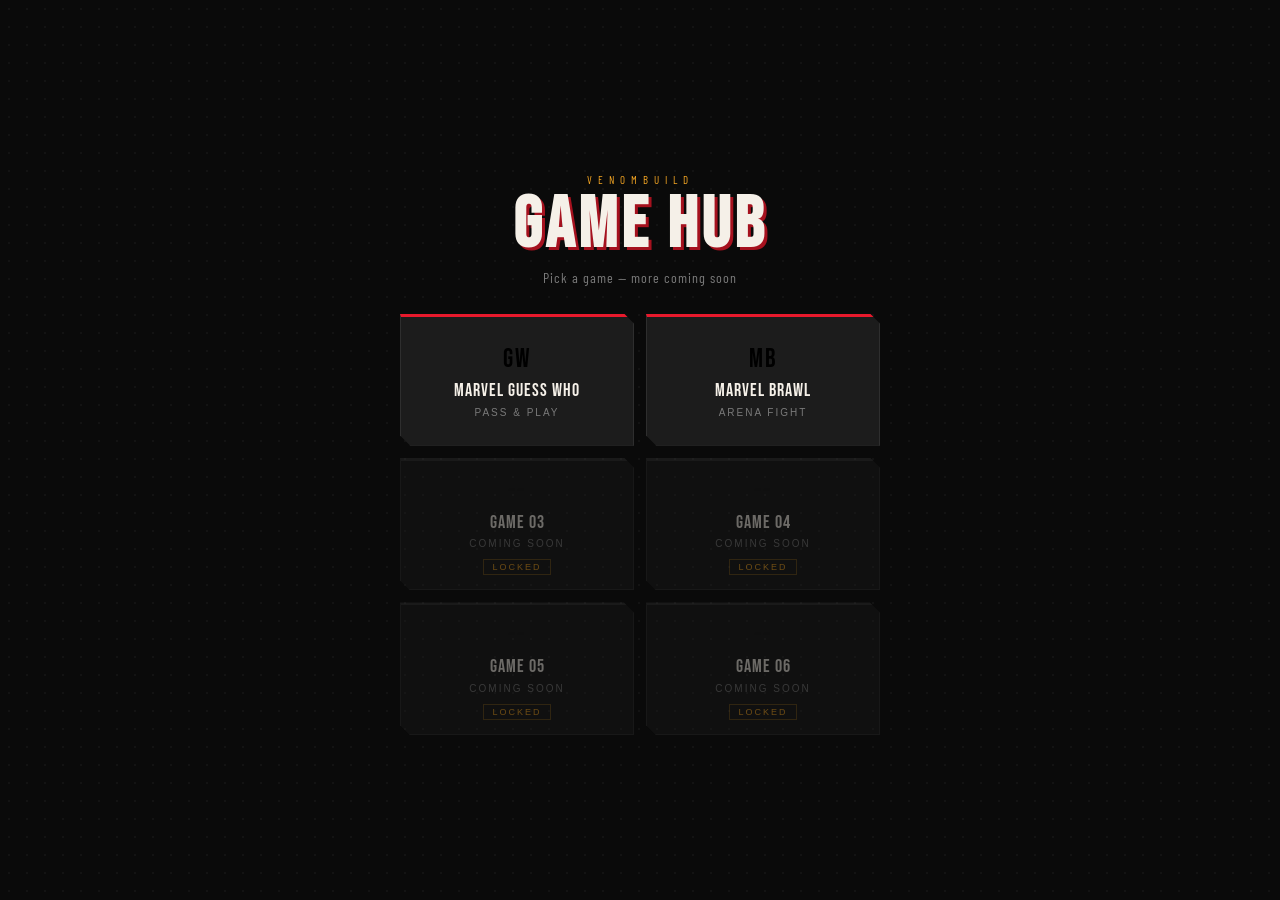
==== commit 93432cef: "Remove emojis and fix Thor hammer boomerang throw Replace emoji icons with text labels across the ga" ====
--- a/index.html
+++ b/index.html
@@ -205,7 +205,13 @@
 .reveal-btn.hide-state { background: #222; color: var(--sub); border: 1px solid #333; }
 
 .handoff-inner { text-align: center; width: 100%; max-width: 300px; }
-.handoff-icon { font-size: 52px; margin-bottom: 14px; }
+.handoff-icon {
+  font-family: 'Bebas Neue', sans-serif;
+  font-size: 28px;
+  letter-spacing: 6px;
+  margin-bottom: 14px;
+  color: var(--gold);
+}
 .handoff-title {
   font-family: 'Bebas Neue', sans-serif;
   font-size: clamp(32px, 9vw, 50px);
@@ -304,7 +310,7 @@
 }
 .char-card.eliminated::before { opacity: 0; }
 .char-card.eliminated::after {
-  content: '✕';
+  content: 'X';
   position: absolute; inset: 0;
   display: flex; align-items: center; justify-content: center;
   font-size: 18px; color: var(--elim-text);
@@ -452,7 +458,9 @@
 .game-tile.placeholder:hover { border-color: var(--card-border); background: var(--card-bg); }
 
 .game-tile-icon {
-  font-size: 32px;
+  font-family: 'Bebas Neue', sans-serif;
+  font-size: 26px;
+  letter-spacing: 2px;
   line-height: 1;
   margin-bottom: 2px;
 }
@@ -565,7 +573,7 @@
 
 <div class="screen hidden" id="screen-handoff">
   <div class="handoff-inner">
-    <div class="handoff-icon">📲</div>
+    <div class="handoff-icon">PASS</div>
     <div class="handoff-title" id="handoff-title">Pass the Phone</div>
     <p class="handoff-sub" id="handoff-sub">Hand it to <strong>Player 2</strong>.<br>Don't let them see the screen.</p>
     <button type="button" class="btn btn-primary" id="btn-handoff" style="margin:0 auto;">Ready</button>
@@ -592,7 +600,7 @@
     <div class="board-grid" id="board-grid"></div>
 
     <div class="board-actions">
-      <button type="button" class="btn btn-primary btn-sm" id="btn-guess" style="flex:2;">⚡ Final Guess</button>
+      <button type="button" class="btn btn-primary btn-sm" id="btn-guess" style="flex:2;">Final Guess</button>
       <button type="button" class="btn btn-secondary btn-sm" id="btn-end-turn" style="flex:1.2;">End Turn</button>
       <button type="button" class="btn btn-ghost btn-sm" id="btn-new-game" style="flex:0.8;font-size:12px;">New</button>
     </div>
@@ -679,12 +687,12 @@
 }
 
 const GAMES = [
-  { id: "guess-who", name: "Marvel Guess Who", subtitle: "Pass & Play", icon: "🦸", available: true },
-  { id: "marvel-brawl", name: "Marvel Brawl", subtitle: "Arena Fight", icon: "⚔️", available: true },
-  { id: "placeholder-3", name: "Game 03", subtitle: "Coming Soon", icon: "🎯", available: false },
-  { id: "placeholder-4", name: "Game 04", subtitle: "Coming Soon", icon: "🃏", available: false },
-  { id: "placeholder-5", name: "Game 05", subtitle: "Coming Soon", icon: "🎲", available: false },
-  { id: "placeholder-6", name: "Game 06", subtitle: "Coming Soon", icon: "🎮", available: false }
+  { id: "guess-who", name: "Marvel Guess Who", subtitle: "Pass & Play", icon: "GW", available: true },
+  { id: "marvel-brawl", name: "Marvel Brawl", subtitle: "Arena Fight", icon: "MB", available: true },
+  { id: "placeholder-3", name: "Game 03", subtitle: "Coming Soon", icon: "--", available: false },
+  { id: "placeholder-4", name: "Game 04", subtitle: "Coming Soon", icon: "--", available: false },
+  { id: "placeholder-5", name: "Game 05", subtitle: "Coming Soon", icon: "--", available: false },
+  { id: "placeholder-6", name: "Game 06", subtitle: "Coming Soon", icon: "--", available: false }
 ];
 
 function showMenu() {
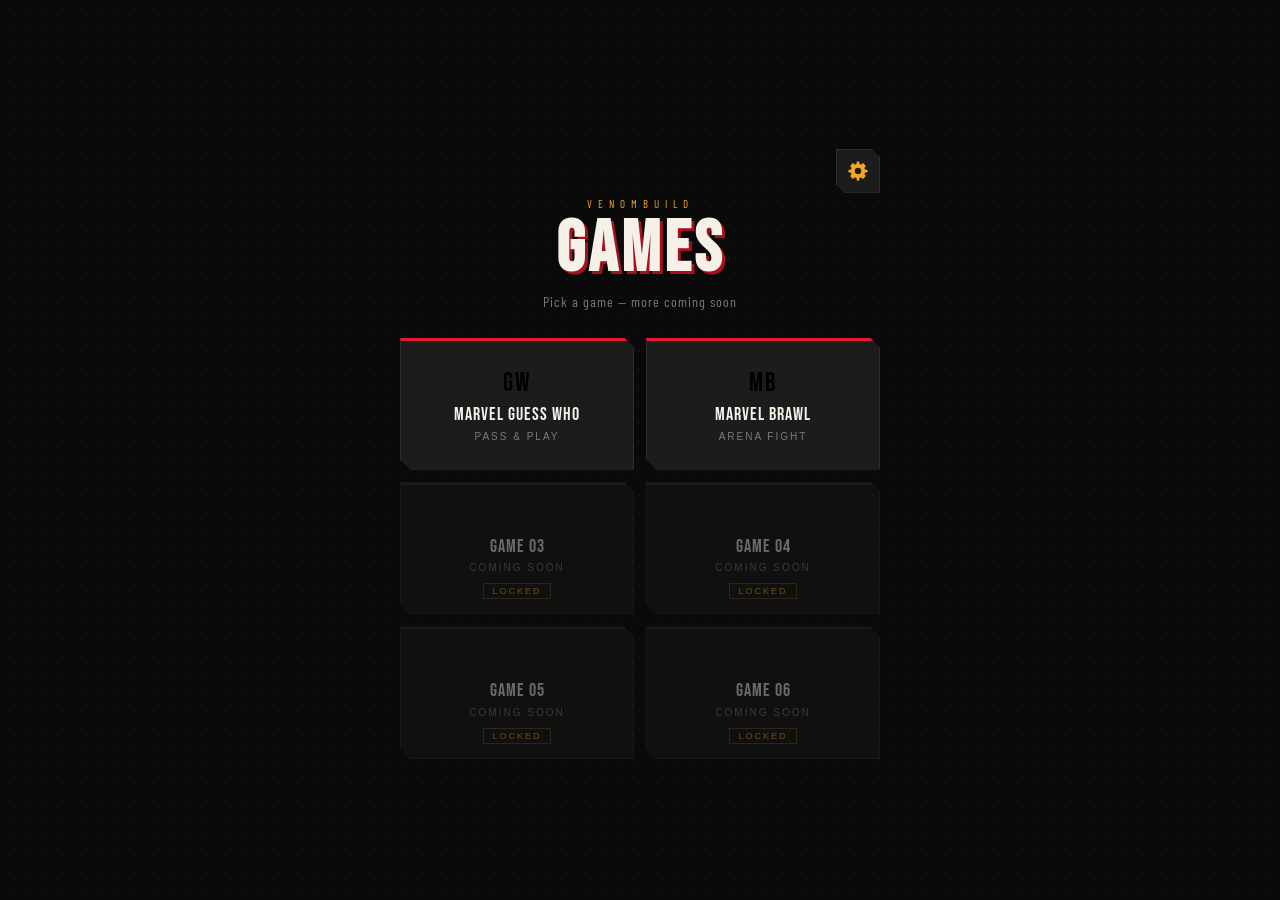
==== commit d797b348: "Add Games settings with Marvel Brawl win-rate simulator Rename Game Hub to Games, add a settings gea" ====
--- a/index.html
+++ b/index.html
@@ -3,1010 +3,27 @@
 <head>
 <meta charset="UTF-8">
 <meta name="viewport" content="width=device-width, initial-scale=1.0, user-scalable=no">
-<title>Game Hub</title>
-<link rel="preconnect" href="https://fonts.googleapis.com">
-<link rel="preconnect" href="https://fonts.gstatic.com" crossorigin>
-<link href="https://fonts.googleapis.com/css2?family=Bebas+Neue&family=Barlow+Condensed:wght@400;600;700&display=swap" rel="stylesheet">
-<style>
-:root {
-  --red: #E8192C;
-  --red-dark: #a5111e;
-  --gold: #F5A623;
-  --dark: #0a0a0a;
-  --mid: #161616;
-  --card-bg: #1c1c1c;
-  --card-border: #2e2e2e;
-  --text: #F5F0E8;
-  --sub: #7a7a7a;
-  --elim-bg: #1a0a0a;
-  --elim-border: #2e1010;
-  --elim-text: #4a1818;
-}
+<meta http-equiv="Cache-Control" content="no-cache, no-store, must-revalidate">
+<meta http-equiv="Pragma" content="no-cache">
+<meta http-equiv="Expires" content="0">
+<title>Loading Game Hub...</title>
+<script>
+(function () {
+  var fallback = "2026070206";
+  var target = "hub.html";
 
-* { box-sizing: border-box; margin: 0; padding: 0; -webkit-tap-highlight-color: transparent; }
-
-body {
-  background: var(--dark);
-  color: var(--text);
-  font-family: 'Barlow Condensed', sans-serif;
-  min-height: 100vh;
-  overflow-x: hidden;
-}
-
-body::before {
-  content: '';
-  position: fixed; inset: 0;
-  background-image: radial-gradient(circle, rgba(255,255,255,0.04) 1px, transparent 1px);
-  background-size: 18px 18px;
-  pointer-events: none; z-index: 0;
-}
-
-.screen {
-  position: relative; z-index: 1;
-  min-height: 100vh;
-  display: flex; flex-direction: column;
-  align-items: center; justify-content: center;
-  padding: 24px 16px;
-}
-.screen.hidden { display: none; }
-
-.marvel-banner {
-  background: var(--red);
-  padding: 5px 20px;
-  display: inline-block;
-  margin: 0 auto 6px;
-}
-.marvel-banner span {
-  font-family: 'Bebas Neue', sans-serif;
-  font-size: 28px; letter-spacing: 8px;
-  color: white;
-}
-
-.title-logo {
-  font-family: 'Bebas Neue', sans-serif;
-  font-size: clamp(60px, 17vw, 104px);
-  line-height: 0.85; text-align: center;
-  color: var(--text);
-  text-shadow: 4px 4px 0 var(--red-dark), 6px 6px 0 rgba(0,0,0,0.5);
-  letter-spacing: 3px;
-  margin-bottom: 4px;
-}
-
-.title-rule {
-  display: flex; align-items: center; gap: 0; margin: 18px auto;
-  width: 100%; max-width: 300px;
-}
-.title-rule-line { flex: 1; height: 2px; background: var(--red); }
-.title-rule-star {
-  width: 28px; height: 28px; background: var(--red);
-  clip-path: polygon(50% 0%,61% 35%,98% 35%,68% 57%,79% 91%,50% 70%,21% 91%,32% 57%,2% 35%,39% 35%);
-  margin: 0 8px; flex-shrink: 0;
-}
-
-.title-desc {
-  font-size: 14px; color: var(--sub); text-align: center;
-  letter-spacing: 1px; max-width: 260px; line-height: 1.6; margin-bottom: 32px;
-}
-
-.btn {
-  font-family: 'Bebas Neue', sans-serif;
-  font-size: 22px; letter-spacing: 4px;
-  padding: 15px 36px; border: none; cursor: pointer;
-  transition: transform 0.1s, filter 0.15s;
-  display: block; width: 100%; max-width: 300px;
-  position: relative; overflow: hidden;
-}
-.btn::after {
-  content: ''; position: absolute;
-  inset: 0; background: rgba(255,255,255,0);
-  transition: background 0.15s;
-}
-.btn:hover::after { background: rgba(255,255,255,0.07); }
-.btn:active { transform: scale(0.97); }
-.btn:disabled { opacity: 0.35; cursor: not-allowed; transform: none; }
-
-.btn-primary { background: var(--red); color: white; clip-path: polygon(0 0, calc(100% - 8px) 0, 100% 8px, 100% 100%, 8px 100%, 0 calc(100% - 8px)); }
-.btn-secondary { background: transparent; color: var(--gold); border: 2px solid var(--gold); }
-.btn-ghost { background: transparent; color: var(--sub); border: 1px solid #2e2e2e; }
-
-.btn-sm {
-  font-family: 'Bebas Neue', sans-serif;
-  font-size: 15px; letter-spacing: 2px;
-  padding: 10px 18px; border: none; cursor: pointer;
-  transition: transform 0.1s;
-}
-.btn-sm:active { transform: scale(0.96); }
-.btn-sm.btn-primary { clip-path: polygon(0 0, calc(100% - 6px) 0, 100% 6px, 100% 100%, 6px 100%, 0 calc(100% - 6px)); }
-
-.setup-label {
-  font-family: 'Bebas Neue', sans-serif;
-  font-size: 12px; letter-spacing: 5px; color: var(--gold);
-  margin-bottom: 8px; text-align: left;
-}
-.player-input {
-  background: var(--mid); border: none;
-  border-bottom: 2px solid var(--card-border);
-  color: var(--text); font-family: 'Bebas Neue', sans-serif;
-  font-size: 22px; letter-spacing: 2px;
-  padding: 10px 4px; width: 100%; max-width: 300px;
-  display: block; margin-bottom: 24px; outline: none;
-  transition: border-color 0.2s;
-}
-.player-input:focus { border-color: var(--red); }
-.player-input::placeholder { color: #333; }
-.setup-section { width: 100%; max-width: 320px; }
-
-.size-row { display: flex; gap: 8px; max-width: 300px; margin-bottom: 28px; }
-.size-btn {
-  flex: 1; font-family: 'Bebas Neue', sans-serif;
-  font-size: 18px; letter-spacing: 2px;
-  padding: 10px 0; border: 2px solid var(--card-border);
-  background: var(--mid); color: var(--sub); cursor: pointer;
-  transition: all 0.15s;
-}
-.size-btn.active { border-color: var(--red); color: var(--text); background: #1e0a0a; }
-
-.pass-inner { text-align: center; width: 100%; max-width: 340px; }
-
-.player-tag {
-  display: inline-block;
-  background: var(--red);
-  font-family: 'Bebas Neue', sans-serif;
-  font-size: 12px; letter-spacing: 5px;
-  padding: 4px 14px; color: white;
-  margin-bottom: 12px;
-}
-.player-tag.p2 { background: #1a3a5c; border: 1px solid #2a5a8c; }
-
-.pass-heading {
-  font-family: 'Bebas Neue', sans-serif;
-  font-size: clamp(40px, 11vw, 60px);
-  letter-spacing: 2px; color: var(--text);
-  line-height: 1; margin-bottom: 20px;
-}
-
-.secret-box {
-  background: var(--mid);
-  border: 1px solid var(--card-border);
-  border-top: 3px solid var(--red);
-  padding: 20px 22px 16px;
-  margin-bottom: 20px;
-  text-align: center;
-  position: relative;
-}
-.secret-box .sb-label {
-  font-size: 10px; letter-spacing: 5px; color: var(--sub);
-  margin-bottom: 12px; text-transform: uppercase;
-}
-.secret-box .sb-name {
-  font-family: 'Bebas Neue', sans-serif;
-  font-size: 42px; letter-spacing: 2px; color: var(--text);
-  transition: filter 0.25s; line-height: 1.1;
-}
-.secret-box .sb-name.blurred { filter: blur(14px); user-select: none; }
-.secret-box .sb-hint {
-  font-size: 11px; color: var(--sub); margin-top: 10px;
-  letter-spacing: 2px; text-transform: uppercase;
-}
-
-.reveal-btn {
-  font-family: 'Bebas Neue', sans-serif;
-  font-size: 18px; letter-spacing: 4px;
-  padding: 14px 28px; cursor: pointer;
-  transition: transform 0.1s, background 0.15s;
-  width: 100%; max-width: 300px; display: block;
-  border: none; margin: 0 auto 10px;
-}
-.reveal-btn:active { transform: scale(0.97); }
-.reveal-btn.show-state {
-  background: var(--gold); color: #0a0a0a;
-  clip-path: polygon(0 0, calc(100% - 8px) 0, 100% 8px, 100% 100%, 8px 100%, 0 calc(100% - 8px));
-}
-.reveal-btn.hide-state { background: #222; color: var(--sub); border: 1px solid #333; }
-
-.handoff-inner { text-align: center; width: 100%; max-width: 300px; }
-.handoff-icon {
-  font-family: 'Bebas Neue', sans-serif;
-  font-size: 28px;
-  letter-spacing: 6px;
-  margin-bottom: 14px;
-  color: var(--gold);
-}
-.handoff-title {
-  font-family: 'Bebas Neue', sans-serif;
-  font-size: clamp(32px, 9vw, 50px);
-  letter-spacing: 3px; color: var(--text); margin-bottom: 8px;
-}
-.handoff-sub {
-  font-size: 14px; color: var(--sub); letter-spacing: 1px;
-  margin-bottom: 32px; line-height: 1.6;
-}
-.handoff-sub strong { color: var(--gold); }
-
-.board-wrap {
-  width: 100%; max-width: 480px;
-  display: flex; flex-direction: column; align-items: center;
-  padding-top: 12px; padding-bottom: 24px;
-}
-
-.board-header {
-  width: 100%;
-  background: var(--red);
-  padding: 10px 14px;
-  display: flex; align-items: center; justify-content: space-between;
-  margin-bottom: 12px;
-  clip-path: polygon(0 0, calc(100% - 10px) 0, 100% 10px, 100% 100%, 10px 100%, 0 calc(100% - 10px));
-}
-.board-player-label {
-  font-size: 10px; letter-spacing: 4px; color: rgba(255,255,255,0.6); margin-bottom: 1px;
-}
-.board-player-name {
-  font-family: 'Bebas Neue', sans-serif;
-  font-size: 22px; letter-spacing: 2px; color: white;
-}
-.board-instruct {
-  font-size: 10px; letter-spacing: 2px;
-  color: rgba(255,255,255,0.5); text-align: right; line-height: 1.4;
-}
-
-.elim-bar {
-  width: 100%; display: flex; align-items: center;
-  gap: 8px; margin-bottom: 10px;
-}
-.elim-bar-track {
-  flex: 1; height: 3px; background: #222; border-radius: 2px; overflow: hidden;
-}
-.elim-bar-fill {
-  height: 100%; background: var(--red);
-  border-radius: 2px; transition: width 0.3s;
-  width: 0%;
-}
-.elim-label {
-  font-size: 11px; color: var(--sub); letter-spacing: 1px; white-space: nowrap;
-}
-.elim-label strong { color: var(--text); }
-
-.board-grid {
-  display: grid;
-  grid-template-columns: repeat(4, 1fr);
-  gap: 6px; width: 100%;
-}
-
-.char-card {
-  background: var(--card-bg);
-  border: 1px solid var(--card-border);
-  padding: 0;
-  text-align: center; cursor: pointer;
-  transition: transform 0.12s, background 0.15s, border-color 0.15s;
-  position: relative;
-  min-height: 58px;
-  display: flex; align-items: center; justify-content: center;
-  user-select: none;
-  overflow: hidden;
-  touch-action: manipulation;
-}
-.char-card::before {
-  content: '';
-  position: absolute; top: 0; left: 0; right: 0; height: 2px;
-  background: var(--red); opacity: 0.5;
-}
-.char-card:active { transform: scale(0.93); }
-
-.char-card-inner {
-  padding: 10px 6px 8px;
-  width: 100%;
-}
-.char-card-name {
-  font-family: 'Bebas Neue', sans-serif;
-  font-size: 13px; letter-spacing: 0.5px;
-  line-height: 1.15; color: var(--text);
-  display: block;
-}
-
-.char-card.eliminated {
-  background: var(--elim-bg);
-  border-color: var(--elim-border);
-  cursor: pointer;
-}
-.char-card.eliminated::before { opacity: 0; }
-.char-card.eliminated::after {
-  content: 'X';
-  position: absolute; inset: 0;
-  display: flex; align-items: center; justify-content: center;
-  font-size: 18px; color: var(--elim-text);
-  font-family: 'Bebas Neue', sans-serif;
-}
-.char-card.eliminated .char-card-name {
-  color: var(--elim-text);
-  text-decoration: line-through;
-  opacity: 0.4;
-}
-
-.board-actions {
-  display: flex; gap: 8px; margin-top: 14px; width: 100%;
-}
-
-.overlay {
-  position: fixed; inset: 0; background: rgba(0,0,0,0.92);
-  display: flex; align-items: center; justify-content: center;
-  z-index: 100; padding: 20px;
-}
-.overlay.hidden { display: none; }
-.modal {
-  background: var(--mid);
-  border: 1px solid var(--card-border);
-  border-top: 3px solid var(--red);
-  padding: 28px 22px; width: 100%; max-width: 340px;
-  clip-path: polygon(0 0, calc(100% - 12px) 0, 100% 12px, 100% 100%, 12px 100%, 0 calc(100% - 12px));
-}
-.modal-title {
-  font-family: 'Bebas Neue', sans-serif;
-  font-size: 30px; letter-spacing: 2px; margin-bottom: 4px; color: var(--text);
-}
-.modal-sub { font-size: 13px; color: var(--sub); margin-bottom: 18px; letter-spacing: 1px; }
-.guess-select {
-  background: var(--dark); border: 1px solid #333;
-  border-bottom: 2px solid var(--red);
-  color: var(--text); font-family: 'Bebas Neue', sans-serif;
-  font-size: 18px; letter-spacing: 1px;
-  padding: 12px 10px; width: 100%;
-  margin-bottom: 18px; outline: none;
-  appearance: none; -webkit-appearance: none;
-}
-.modal-btns { display: flex; gap: 8px; }
-
-.win-wrap { text-align: center; max-width: 320px; }
-.win-label {
-  font-family: 'Bebas Neue', sans-serif;
-  font-size: 13px; letter-spacing: 8px; color: var(--gold);
-  margin-bottom: 10px;
-}
-.win-exclaim {
-  font-family: 'Bebas Neue', sans-serif;
-  font-size: clamp(64px, 20vw, 100px);
-  line-height: 0.85; color: var(--text);
-  text-shadow: 4px 4px 0 var(--red-dark);
-  letter-spacing: 4px;
-}
-.win-name {
-  font-family: 'Bebas Neue', sans-serif;
-  font-size: clamp(28px, 8vw, 44px);
-  color: var(--red); letter-spacing: 3px; margin-bottom: 6px;
-}
-.win-sub {
-  font-size: 13px; color: var(--sub); letter-spacing: 1px;
-  margin-bottom: 36px; line-height: 1.6;
-}
-.win-sub strong { color: var(--gold); }
-
-@keyframes flash-red {
-  0% { background: var(--red); }
-  100% { background: var(--dark); }
-}
-body.wrong-flash { animation: flash-red 0.4s ease-out; }
-
-/* ===== MAIN MENU ===== */
-.menu-wrap {
-  width: 100%;
-  max-width: 480px;
-  padding-top: 8px;
-}
-
-.menu-header {
-  text-align: center;
-  margin-bottom: 28px;
-}
-
-.menu-eyebrow {
-  font-size: 11px;
-  letter-spacing: 6px;
-  text-transform: uppercase;
-  color: var(--gold);
-  margin-bottom: 8px;
-}
-
-.menu-title {
-  font-family: 'Bebas Neue', sans-serif;
-  font-size: clamp(48px, 14vw, 72px);
-  letter-spacing: 4px;
-  line-height: 0.9;
-  color: var(--text);
-  text-shadow: 3px 3px 0 var(--red-dark);
-}
-
-.menu-sub {
-  margin-top: 10px;
-  font-size: 14px;
-  color: var(--sub);
-  letter-spacing: 1px;
-}
-
-.game-grid {
-  display: grid;
-  grid-template-columns: repeat(2, 1fr);
-  gap: 12px;
-  width: 100%;
-}
-
-.game-tile {
-  background: var(--card-bg);
-  border: 1px solid var(--card-border);
-  border-top: 3px solid var(--red);
-  padding: 18px 12px 14px;
-  text-align: center;
-  cursor: pointer;
-  transition: transform 0.12s, border-color 0.15s, background 0.15s;
-  touch-action: manipulation;
-  min-height: 132px;
-  display: flex;
-  flex-direction: column;
-  align-items: center;
-  justify-content: center;
-  gap: 6px;
-  clip-path: polygon(0 0, calc(100% - 10px) 0, 100% 10px, 100% 100%, 10px 100%, 0 calc(100% - 10px));
-}
-
-.game-tile:active { transform: scale(0.96); }
-.game-tile:hover { border-color: #444; background: #222; }
-
-.game-tile.placeholder {
-  opacity: 0.42;
-  cursor: not-allowed;
-  border-top-color: #333;
-}
-.game-tile.placeholder:active { transform: none; }
-.game-tile.placeholder:hover { border-color: var(--card-border); background: var(--card-bg); }
-
-.game-tile-icon {
-  font-family: 'Bebas Neue', sans-serif;
-  font-size: 26px;
-  letter-spacing: 2px;
-  line-height: 1;
-  margin-bottom: 2px;
-}
-
-.game-tile-name {
-  font-family: 'Bebas Neue', sans-serif;
-  font-size: 18px;
-  letter-spacing: 1px;
-  color: var(--text);
-  line-height: 1.1;
-}
-
-.game-tile-sub {
-  font-size: 10px;
-  letter-spacing: 2px;
-  text-transform: uppercase;
-  color: var(--sub);
-}
-
-.game-tile-badge {
-  margin-top: 4px;
-  font-size: 9px;
-  letter-spacing: 2px;
-  text-transform: uppercase;
-  color: var(--gold);
-  border: 1px solid rgba(245, 166, 35, 0.35);
-  padding: 2px 8px;
-}
-
-.back-btn {
-  font-family: 'Bebas Neue', sans-serif;
-  font-size: 14px;
-  letter-spacing: 3px;
-  background: transparent;
-  border: none;
-  color: var(--sub);
-  cursor: pointer;
-  padding: 8px 0;
-  margin-bottom: 12px;
-  align-self: flex-start;
-}
-.back-btn:active { color: var(--text); }
-</style>
-</head>
-<body>
-
-<div class="screen" id="screen-menu">
-  <div class="menu-wrap">
-    <div class="menu-header">
-      <p class="menu-eyebrow">Venombuild</p>
-      <h1 class="menu-title">GAME HUB</h1>
-      <p class="menu-sub">Pick a game — more coming soon</p>
-    </div>
-    <div class="game-grid" id="game-grid"></div>
-  </div>
-</div>
-
-<div class="screen hidden" id="screen-title">
-  <div style="text-align:center;max-width:320px;">
-    <button type="button" class="back-btn" id="btn-back-menu" style="margin:0 auto 8px;display:block;">&larr; Menu</button>
-    <div class="marvel-banner"><span>MARVEL</span></div>
-    <div class="title-logo">GUESS<br>WHO</div>
-    <div class="title-rule">
-      <div class="title-rule-line"></div>
-      <div class="title-rule-star"></div>
-      <div class="title-rule-line"></div>
-    </div>
-    <p class="title-desc">Two players. One secret hero. Ask questions, eliminate suspects, strike first.</p>
-    <button type="button" class="btn btn-primary" id="btn-assemble" style="margin:0 auto;">Assemble</button>
-  </div>
-</div>
-
-<div class="screen hidden" id="screen-setup">
-  <div class="setup-section">
-    <button type="button" class="back-btn" id="btn-back-title">&larr; Back</button>
-    <div class="player-tag">Player 1</div>
-    <p class="setup-label" style="margin-top:12px;">Codename</p>
-    <input class="player-input" id="p1-name" type="text" placeholder="Tony Stark" maxlength="16" autocomplete="off">
-    <div class="player-tag p2">Player 2</div>
-    <p class="setup-label" style="margin-top:12px;">Codename</p>
-    <input class="player-input" id="p2-name" type="text" placeholder="Steve Rogers" maxlength="16" autocomplete="off">
-    <p class="setup-label" style="margin-top:4px;">Characters on Board</p>
-    <div class="size-row">
-      <button type="button" class="size-btn" id="size-20" data-size="20">20</button>
-      <button type="button" class="size-btn active" id="size-24" data-size="24">24</button>
-      <button type="button" class="size-btn" id="size-28" data-size="28">28</button>
-    </div>
-    <button type="button" class="btn btn-primary" id="btn-start" style="margin:0 auto;">Roll Roster</button>
-  </div>
-</div>
-
-<div class="screen hidden" id="screen-secret">
-  <div class="pass-inner">
-    <div class="player-tag" id="secret-player-tag">Player 1</div>
-    <h2 class="pass-heading" id="secret-player-label">AGENT NAME</h2>
-
-    <div class="secret-box">
-      <p class="sb-label">Your Secret Identity</p>
-      <p class="sb-name blurred" id="secret-name-display">Spider-Man</p>
-      <p class="sb-hint" id="secret-hint-text">Tap Reveal to see your character</p>
-    </div>
-
-    <button type="button" class="reveal-btn show-state" id="reveal-toggle-btn">Reveal Identity</button>
-    <button type="button" class="btn btn-ghost" id="secret-continue-btn" disabled
-      style="font-size:17px;padding:13px;letter-spacing:3px;margin:0 auto;">
-      Continue &rarr;
-    </button>
-  </div>
-</div>
-
-<div class="screen hidden" id="screen-handoff">
-  <div class="handoff-inner">
-    <div class="handoff-icon">PASS</div>
-    <div class="handoff-title" id="handoff-title">Pass the Phone</div>
-    <p class="handoff-sub" id="handoff-sub">Hand it to <strong>Player 2</strong>.<br>Don't let them see the screen.</p>
-    <button type="button" class="btn btn-primary" id="btn-handoff" style="margin:0 auto;">Ready</button>
-  </div>
-</div>
-
-<div class="screen hidden" id="screen-board" style="justify-content:flex-start;">
-  <div class="board-wrap">
-    <div class="board-header">
-      <div>
-        <div class="board-player-label">NOW PLAYING</div>
-        <div class="board-player-name" id="board-turn-name">AGENT</div>
-      </div>
-      <div class="board-instruct">TAP TO<br>ELIMINATE</div>
-    </div>
-
-    <div class="elim-bar">
-      <span class="elim-label">Eliminated <strong id="elim-counter">0</strong>/<span id="total-counter">24</span></span>
-      <div class="elim-bar-track">
-        <div class="elim-bar-fill" id="elim-bar-fill"></div>
-      </div>
-    </div>
-
-    <div class="board-grid" id="board-grid"></div>
-
-    <div class="board-actions">
-      <button type="button" class="btn btn-primary btn-sm" id="btn-guess" style="flex:2;">Final Guess</button>
-      <button type="button" class="btn btn-secondary btn-sm" id="btn-end-turn" style="flex:1.2;">End Turn</button>
-      <button type="button" class="btn btn-ghost btn-sm" id="btn-new-game" style="flex:0.8;font-size:12px;">New</button>
-    </div>
-  </div>
-</div>
-
-<div class="overlay hidden" id="guess-modal">
-  <div class="modal">
-    <div class="modal-title">Final Guess</div>
-    <div class="modal-sub" id="guess-modal-sub">Who is the enemy agent?</div>
-    <select class="guess-select" id="guess-select"></select>
-    <div class="modal-btns">
-      <button type="button" class="btn btn-primary btn-sm" id="btn-submit-guess" style="flex:2;">Confirm</button>
-      <button type="button" class="btn btn-ghost btn-sm" id="btn-cancel-guess" style="flex:1;">Cancel</button>
-    </div>
-  </div>
-</div>
-
-<div class="screen hidden" id="screen-win">
-  <div class="win-wrap">
-    <div class="win-label">Mission Complete</div>
-    <div class="win-exclaim">WIN!</div>
-    <div class="win-name" id="win-name">PLAYER 1</div>
-    <p class="win-sub">correctly identified <strong id="win-char"></strong></p>
-    <button type="button" class="btn btn-primary" id="btn-play-again" style="margin:0 auto;">Play Again</button>
-  </div>
-</div>
-
-<script>
-const ALL_CHARACTERS = [
-  "Spider-Man","Iron Man","Captain America","Thor","Black Widow","Hulk","Hawkeye",
-  "Black Panther","Doctor Strange","Scarlet Witch","Vision","Ant-Man","Wasp",
-  "Winter Soldier","Falcon","War Machine","Loki","Thanos","Nick Fury",
-  "Rocket","Groot","Star-Lord","Gamora","Drax","Nebula","Mantis","Yondu",
-  "Wolverine","Cyclops","Jean Grey","Storm","Magneto","Professor X","Mystique",
-  "Nightcrawler","Beast","Rogue","Gambit","Deadpool","Cable","Domino",
-  "Psylocke","Bishop","Colossus","Dazzler",
-  "Ghost Rider","Daredevil","Jessica Jones","Luke Cage","Iron Fist","Punisher",
-  "Moon Knight","Echo","Blade","Morbius","Ms. Marvel","She-Hulk","Shang-Chi",
-  "America Chavez","Kate Bishop","Yelena Belova","Red Guardian","Taskmaster",
-  "Kang","Ultron","Red Skull","MODOK","Abomination","Whiplash","Vulture",
-  "Mysterio","Electro","Rhino","Sandman","Venom","Carnage","Mister Sinister",
-  "Apocalypse","Juggernaut","Sabretooth","Silver Surfer","Galactus","Odin","Hela",
-  "Valkyrie","Korg","Adam Warlock","Nova","Captain Marvel","Monica Rambeau",
-  "Spider-Woman","Spider-Gwen","Miles Morales",
-  "Pepper Potts","J. Jonah Jameson","Norman Osborn","Kingpin",
-  "Mr. Fantastic","Invisible Woman","Human Torch","The Thing","Doctor Doom",
-  "Stan Lee"
-];
-
-const state = {
-  p1Name: "Player 1",
-  p2Name: "Player 2",
-  boardSize: 24,
-  characters: [],
-  p1Secret: "",
-  p2Secret: "",
-  boardP1: [],
-  boardP2: [],
-  currentPlayer: 1,
-  secretRevealedOnce: false,
-  secretSetupStep: 1,
-  handoffNext: null,
-  secretVisible: false
-};
-
-function shuffle(arr) {
-  const a = [...arr];
-  for (let i = a.length - 1; i > 0; i -= 1) {
-    const j = Math.floor(Math.random() * (i + 1));
-    [a[i], a[j]] = [a[j], a[i]];
-  }
-  return a;
-}
-
-function show(id) {
-  document.querySelectorAll(".screen").forEach((screen) => screen.classList.add("hidden"));
-  document.getElementById(id).classList.remove("hidden");
-}
-
-function setContinueEnabled(enabled) {
-  const contBtn = document.getElementById("secret-continue-btn");
-  contBtn.disabled = !enabled;
-}
-
-const GAMES = [
-  { id: "guess-who", name: "Marvel Guess Who", subtitle: "Pass & Play", icon: "GW", available: true },
-  { id: "marvel-brawl", name: "Marvel Brawl", subtitle: "Arena Fight", icon: "MB", available: true },
-  { id: "placeholder-3", name: "Game 03", subtitle: "Coming Soon", icon: "--", available: false },
-  { id: "placeholder-4", name: "Game 04", subtitle: "Coming Soon", icon: "--", available: false },
-  { id: "placeholder-5", name: "Game 05", subtitle: "Coming Soon", icon: "--", available: false },
-  { id: "placeholder-6", name: "Game 06", subtitle: "Coming Soon", icon: "--", available: false }
-];
-
-function showMenu() {
-  state.handoffNext = null;
-  state.secretVisible = false;
-  state.secretRevealedOnce = false;
-  closeGuessModal();
-  show("screen-menu");
-}
-
-function showTitle() {
-  state.handoffNext = null;
-  state.secretVisible = false;
-  state.secretRevealedOnce = false;
-  show("screen-title");
-}
-
-function renderMenu() {
-  const grid = document.getElementById("game-grid");
-  grid.innerHTML = "";
-
-  GAMES.forEach((game) => {
-    const tile = document.createElement("button");
-    tile.type = "button";
-    tile.className = "game-tile" + (game.available ? "" : " placeholder");
-    tile.disabled = !game.available;
-
-    tile.innerHTML =
-      '<span class="game-tile-icon">' + game.icon + "</span>" +
-      '<span class="game-tile-name">' + game.name + "</span>" +
-      '<span class="game-tile-sub">' + game.subtitle + "</span>" +
-      (game.available ? "" : '<span class="game-tile-badge">Locked</span>');
-
-    if (game.available) {
-      tile.addEventListener("click", () => openGame(game.id));
-    }
-
-    grid.appendChild(tile);
-  });
-}
-
-function openGame(id) {
-  if (id === "guess-who") showTitle();
-  if (id === "marvel-brawl") window.location.href = "marvel-brawl.html";
-}
-
-function showSetup() {
-  show("screen-setup");
-}
-
-function setSize(n) {
-  state.boardSize = n;
-  document.querySelectorAll(".size-btn").forEach((btn) => {
-    btn.classList.toggle("active", Number(btn.dataset.size) === n);
-  });
-}
-
-function getName(id, fallback) {
-  return document.getElementById(id).value.trim() || fallback;
-}
-
-function pickSecrets(characters) {
-  const pool = shuffle(characters);
-  let p1Secret = pool[0];
-  let p2Secret = pool[1];
-  if (p1Secret === p2Secret) {
-    p2Secret = pool[2] || pool[0];
-  }
-  return { p1Secret, p2Secret };
-}
-
-function startGame() {
-  state.p1Name = getName("p1-name", "Player 1");
-  state.p2Name = getName("p2-name", "Player 2");
-  const pool = shuffle(ALL_CHARACTERS);
-  state.characters = pool.slice(0, state.boardSize);
-  const secrets = pickSecrets(state.characters);
-  state.p1Secret = secrets.p1Secret;
-  state.p2Secret = secrets.p2Secret;
-  state.boardP1 = new Array(state.boardSize).fill(false);
-  state.boardP2 = new Array(state.boardSize).fill(false);
-  state.currentPlayer = 1;
-  showSecretScreen(1);
-}
-
-function showSecretScreen(playerNum) {
-  state.secretRevealedOnce = false;
-  state.secretVisible = false;
-
-  const name = playerNum === 1 ? state.p1Name : state.p2Name;
-  const secret = playerNum === 1 ? state.p1Secret : state.p2Secret;
-  const tag = document.getElementById("secret-player-tag");
-
-  tag.textContent = "Player " + playerNum;
-  tag.className = "player-tag" + (playerNum === 2 ? " p2" : "");
-  document.getElementById("secret-player-label").textContent = name.toUpperCase();
-
-  const nameEl = document.getElementById("secret-name-display");
-  nameEl.textContent = secret;
-  nameEl.classList.add("blurred");
-
-  const revBtn = document.getElementById("reveal-toggle-btn");
-  revBtn.textContent = "Reveal Identity";
-  revBtn.className = "reveal-btn show-state";
-  document.getElementById("secret-hint-text").textContent = "Tap Reveal to see your character";
-  setContinueEnabled(false);
-
-  state.secretSetupStep = playerNum;
-  show("screen-secret");
-}
-
-function toggleReveal() {
-  const nameEl = document.getElementById("secret-name-display");
-  const revBtn = document.getElementById("reveal-toggle-btn");
-  const hintEl = document.getElementById("secret-hint-text");
-
-  state.secretVisible = !state.secretVisible;
-
-  if (state.secretVisible) {
-    nameEl.classList.remove("blurred");
-    revBtn.textContent = "Hide Identity";
-    revBtn.className = "reveal-btn hide-state";
-    hintEl.textContent = "Make sure nobody else is looking!";
-    state.secretRevealedOnce = true;
-    setContinueEnabled(true);
-  } else {
-    nameEl.classList.add("blurred");
-    revBtn.textContent = "Reveal Identity";
-    revBtn.className = "reveal-btn show-state";
-    hintEl.textContent = state.secretRevealedOnce
-      ? "Identity hidden. Tap Continue when ready."
-      : "Tap Reveal to see your character";
-  }
-}
-
-function onSecretContinue() {
-  const contBtn = document.getElementById("secret-continue-btn");
-  if (contBtn.disabled) return;
-
-  document.getElementById("secret-name-display").classList.add("blurred");
-  state.secretVisible = false;
-
-  if (state.secretSetupStep === 1) {
-    document.getElementById("handoff-title").textContent = "Pass to " + state.p2Name;
-    document.getElementById("handoff-sub").innerHTML =
-      "Hand the phone to <strong>" + state.p2Name + "</strong>.<br>Don't let them see the screen.";
-    state.handoffNext = "p2secret";
-  } else {
-    document.getElementById("handoff-title").textContent = "Pass to " + state.p1Name;
-    document.getElementById("handoff-sub").innerHTML =
-      "Hand the phone to <strong>" + state.p1Name + "</strong>.<br>They go first!";
-    state.handoffNext = "startboard";
-  }
-  show("screen-handoff");
-}
-
-function onHandoffContinue() {
-  if (state.handoffNext === "p2secret") {
-    showSecretScreen(2);
-  } else if (state.handoffNext === "startboard" || state.handoffNext === "boardturn") {
-    renderBoard();
-    show("screen-board");
-  }
-  state.handoffNext = null;
-}
-
-function renderBoard() {
-  const p = state.currentPlayer;
-  const name = p === 1 ? state.p1Name : state.p2Name;
-  const elimArr = p === 1 ? state.boardP1 : state.boardP2;
-
-  document.getElementById("board-turn-name").textContent = name.toUpperCase();
-  document.getElementById("total-counter").textContent = state.boardSize;
-
-  const grid = document.getElementById("board-grid");
-  grid.innerHTML = "";
-
-  state.characters.forEach((char, i) => {
-    const card = document.createElement("button");
-    card.type = "button";
-    card.className = "char-card" + (elimArr[i] ? " eliminated" : "");
-    card.setAttribute("aria-label", char + (elimArr[i] ? " eliminated" : ""));
-
-    const inner = document.createElement("div");
-    inner.className = "char-card-inner";
-    const nameEl = document.createElement("span");
-    nameEl.className = "char-card-name";
-    nameEl.textContent = char;
-    inner.appendChild(nameEl);
-    card.appendChild(inner);
-    card.addEventListener("click", () => toggleElim(i));
-    grid.appendChild(card);
-  });
-
-  updateElimBar();
-}
-
-function toggleElim(idx) {
-  const p = state.currentPlayer;
-  if (p === 1) state.boardP1[idx] = !state.boardP1[idx];
-  else state.boardP2[idx] = !state.boardP2[idx];
-
-  const elimArr = p === 1 ? state.boardP1 : state.boardP2;
-  const cards = document.querySelectorAll("#board-grid .char-card");
-  if (cards[idx]) cards[idx].classList.toggle("eliminated", elimArr[idx]);
-  updateElimBar();
-}
-
-function updateElimBar() {
-  const p = state.currentPlayer;
-  const arr = p === 1 ? state.boardP1 : state.boardP2;
-  const count = arr.filter(Boolean).length;
-  document.getElementById("elim-counter").textContent = count;
-  document.getElementById("elim-bar-fill").style.width = ((count / state.boardSize) * 100) + "%";
-}
-
-function endTurn() {
-  const nextPlayer = state.currentPlayer === 1 ? 2 : 1;
-  const nextName = nextPlayer === 1 ? state.p1Name : state.p2Name;
-  document.getElementById("handoff-title").textContent = "Pass to " + nextName;
-  document.getElementById("handoff-sub").innerHTML =
-    "Hand the phone to <strong>" + nextName + "</strong>.<br>Don't let them see the screen.";
-  state.currentPlayer = nextPlayer;
-  state.handoffNext = "boardturn";
-  show("screen-handoff");
-}
-
-function openGuessModal() {
-  const p = state.currentPlayer;
-  const myName = p === 1 ? state.p1Name : state.p2Name;
-  const theirName = p === 1 ? state.p2Name : state.p1Name;
-  document.getElementById("guess-modal-sub").textContent =
-    myName + ": who is " + theirName + "'s secret identity?";
-
-  const sel = document.getElementById("guess-select");
-  sel.innerHTML = "";
-  state.characters.forEach((char) => {
-    const opt = document.createElement("option");
-    opt.value = char;
-    opt.textContent = char;
-    sel.appendChild(opt);
-  });
-
-  document.getElementById("guess-modal").classList.remove("hidden");
-}
-
-function closeGuessModal() {
-  document.getElementById("guess-modal").classList.add("hidden");
-}
-
-function flashWrongGuess() {
-  document.body.classList.add("wrong-flash");
-  window.setTimeout(() => document.body.classList.remove("wrong-flash"), 400);
-}
-
-function submitGuess() {
-  const guess = document.getElementById("guess-select").value;
-  const p = state.currentPlayer;
-  const correct = p === 1 ? state.p2Secret : state.p1Secret;
-  const guesserName = p === 1 ? state.p1Name : state.p2Name;
-  closeGuessModal();
-
-  if (guess === correct) {
-    document.getElementById("win-name").textContent = guesserName.toUpperCase();
-    document.getElementById("win-char").textContent = correct;
-    show("screen-win");
-    return;
+  function go(version) {
+    window.location.replace(target + "?v=" + version);
   }
 
-  flashWrongGuess();
-  const nextPlayer = p === 1 ? 2 : 1;
-  const nextName = nextPlayer === 1 ? state.p1Name : state.p2Name;
-  document.getElementById("handoff-title").textContent = "Wrong Guess!";
-  document.getElementById("handoff-sub").innerHTML =
-    "It wasn't <strong>" + guess + "</strong>.<br>Pass to <strong>" + nextName + "</strong>.";
-  state.currentPlayer = nextPlayer;
-  state.handoffNext = "boardturn";
-  show("screen-handoff");
-}
-
-function confirmNewGame() {
-  if (window.confirm("Leave this game and return to the menu?")) showMenu();
-}
-
-document.getElementById("btn-back-menu").addEventListener("click", showMenu);
-document.getElementById("btn-back-title").addEventListener("click", showTitle);
-document.getElementById("btn-assemble").addEventListener("click", showSetup);
-document.getElementById("btn-start").addEventListener("click", startGame);
-document.getElementById("reveal-toggle-btn").addEventListener("click", toggleReveal);
-document.getElementById("secret-continue-btn").addEventListener("click", onSecretContinue);
-document.getElementById("btn-handoff").addEventListener("click", onHandoffContinue);
-document.getElementById("btn-guess").addEventListener("click", openGuessModal);
-document.getElementById("btn-end-turn").addEventListener("click", endTurn);
-document.getElementById("btn-new-game").addEventListener("click", confirmNewGame);
-document.getElementById("btn-submit-guess").addEventListener("click", submitGuess);
-document.getElementById("btn-cancel-guess").addEventListener("click", closeGuessModal);
-document.getElementById("btn-play-again").addEventListener("click", showTitle);
-
-document.querySelectorAll(".size-btn").forEach((btn) => {
-  btn.addEventListener("click", () => setSize(Number(btn.dataset.size)));
-});
-
-document.getElementById("guess-modal").addEventListener("click", (event) => {
-  if (event.target.id === "guess-modal") closeGuessModal();
-});
-
-["p1-name", "p2-name"].forEach((id) => {
-  document.getElementById(id).addEventListener("keydown", (event) => {
-    if (event.key === "Enter") startGame();
-  });
-});
-
-renderMenu();
-showMenu();
+  fetch("version.json?_=" + Date.now(), { cache: "no-store" })
+    .then(function (res) { return res.json(); })
+    .then(function (data) { go(data.version || fallback); })
+    .catch(function () { go(fallback); });
+})();
 </script>
+</head>
+<body style="margin:0;background:#0a0a0a;color:#7a7a7a;font-family:sans-serif;text-align:center;padding:48px 16px;">
+  Loading latest game hub...
 </body>
 </html>
